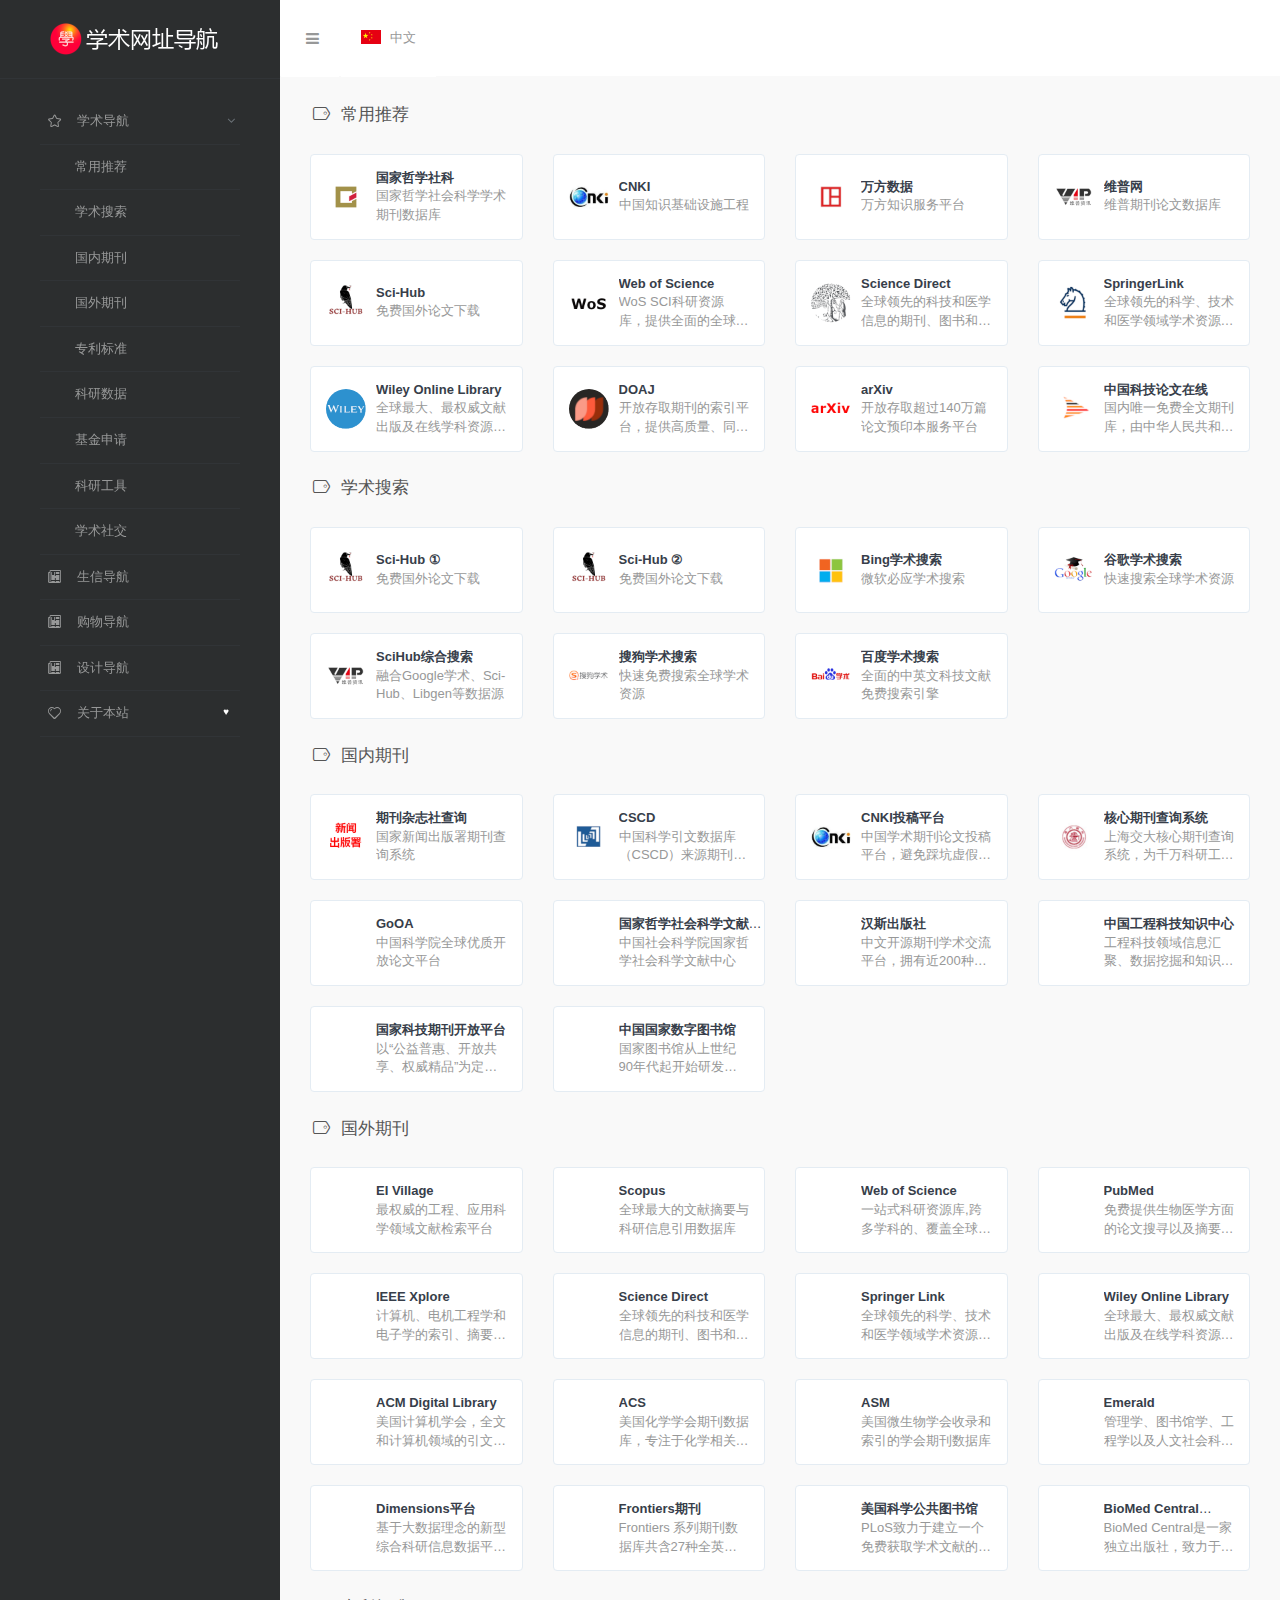
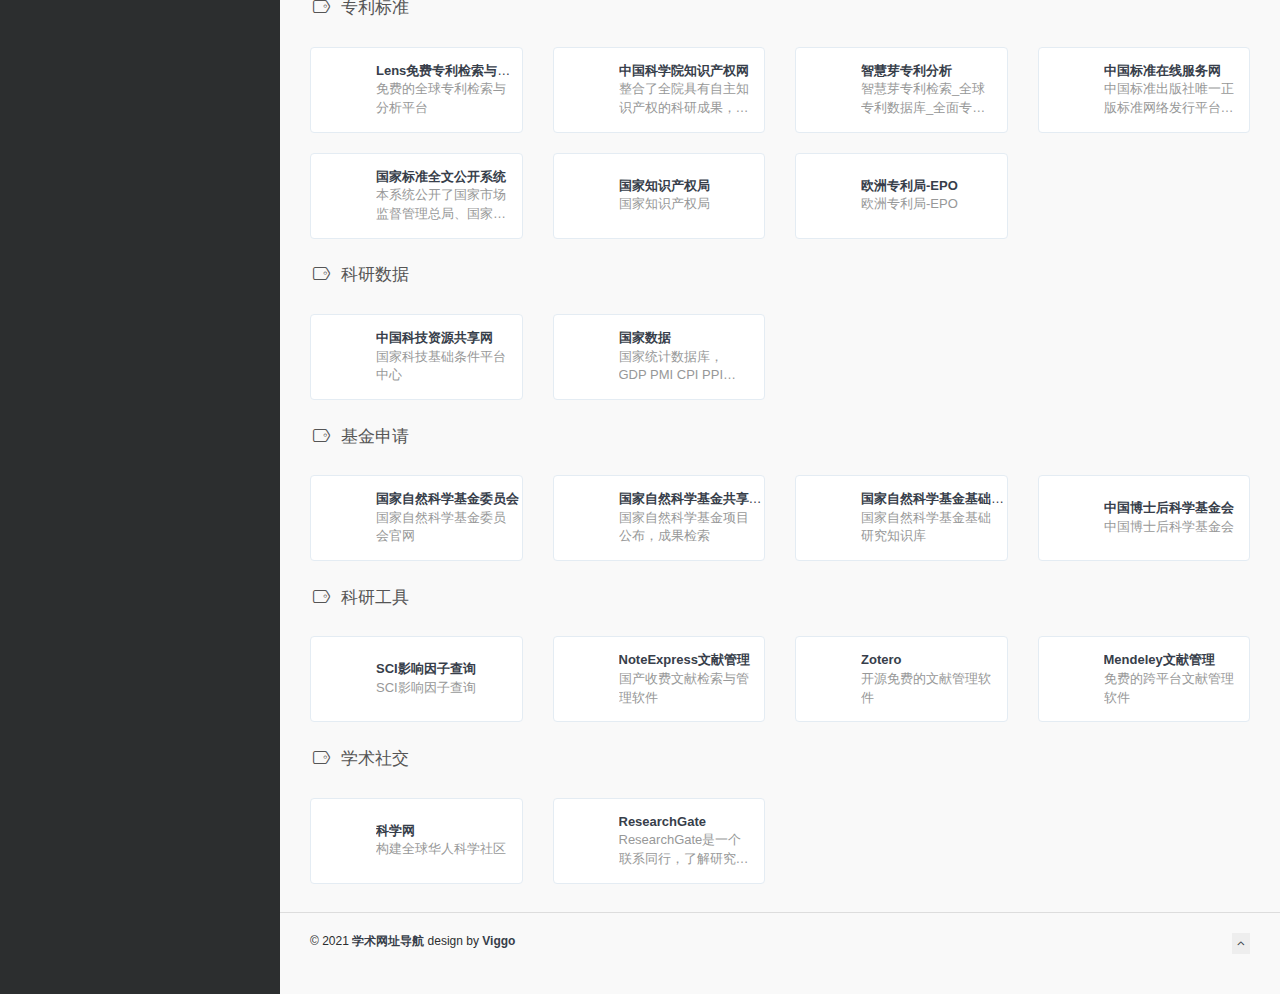
==== cn/index.html @ 553ded86 "增加新的sci-hub入口" ====
<!DOCTYPE html>
<html lang="zh">

<head>
    <script>
        var _hmt = _hmt || [];
        (function () {
            var hm = document.createElement("script");
            hm.src = "https://hm.baidu.com/hm.js?080a141f1aa9b37f6c376614f531f5ce";
            var s = document.getElementsByTagName("script")[0];
            s.parentNode.insertBefore(hm, s);
        })();
    </script>
    <meta charset="utf-8">
    <meta http-equiv="X-UA-Compatible" content="IE=edge">
    <meta name="viewport" content="width=device-width, initial-scale=1.0" />
    <meta name="author" content="viggo" />
    <title>学术网址导航</title>
    <meta name="keywords"
        content="科研学术导航,汇集文献检索、期刊发表、论文下载、专利检索，免费下载中外文文献、电子图书、专利等，为广大科研人员在学术道路上提供方便快捷的服务,start.jisuiketang.com">
    <meta name="description" content="收集国内外科研学术网站、期刊官网、数据库等。start.jisuiketang.com">
    <link rel="shortcut icon" href="../assets/images/favicon.png">
    <link rel="stylesheet" href="../assets/css/fonts/linecons/css/linecons.css">
    <link rel="stylesheet" href="../assets/css/fonts/fontawesome/css/font-awesome.min.css">
    <link rel="stylesheet" href="../assets/css/bootstrap.css">
    <link rel="stylesheet" href="../assets/css/xenon-core.css">
    <link rel="stylesheet" href="../assets/css/xenon-components.css">
    <link rel="stylesheet" href="../assets/css/xenon-skins.css">
    <link rel="stylesheet" href="../assets/css/nav.css">
    <script src="../assets/js/jquery-1.11.1.min.js"></script>
    <!-- HTML5 shim and Respond.js IE8 support of HTML5 elements and media queries -->
    <!--[if lt IE 9]>
        <script src="https://oss.maxcdn.com/html5shiv/3.7.2/html5shiv.min.js"></script>
        <script src="https://oss.maxcdn.com/respond/1.4.2/respond.min.js"></script>
    <![endif]-->
    <!-- / FB Open Graph -->
    <meta property="og:type" content="article">
    <meta property="og:url" content="http://start.jisuiketang.com/">
    <meta property="og:title" content="学术网站导航 - Best friend of Academic">
    <meta property="og:description"
        content="科研学术导航,汇集文献检索、期刊发表、论文下载、专利检索，免费下载中外文文献、电子图书、专利等，为广大科研人员在学术道路上提供方便快捷的服务,start.jisuiketang.com">
    <meta property="og:image" content="http://start.jisuiketang.com/assets/images/webstack_banner_cn.png">
    <meta property="og:site_name" content="学术网站导航 - Best friend of Academic">
    <!-- / Twitter Cards -->
    <meta name="twitter:card" content="summary_large_image">
    <meta name="twitter:title" content="学术网站导航 - Best friend of Academic">
    <meta name="twitter:description"
        content="科研学术导航,汇集文献检索、期刊发表、论文下载、专利检索，免费下载中外文文献、电子图书、专利等，为广大科研人员在学术道路上提供方便快捷的服务,start.jisuiketang.com">
    <meta name="twitter:image" content="http://start.jisuiketang.com/assets/images/webstack_banner_cn.png">
</head>

<body class="page-body">
    <!-- skin-white -->
    <div class="page-container">
        <div class="sidebar-menu toggle-others fixed">
            <div class="sidebar-menu-inner">
                <header class="logo-env">
                    <!-- logo -->
                    <div class="logo">
                        <a href="index.html" class="logo-expanded">
                            <img src="../assets/images/logo@2x.png" width="100%" alt="" />
                        </a>
                        <a href="index.html" class="logo-collapsed">
                            <img src="../assets/images/logo-collapsed@2x.png" width="40" alt="" />
                        </a>
                    </div>
                    <div class="mobile-menu-toggle visible-xs">
                        <a href="#" data-toggle="user-info-menu">
                            <i class="linecons-cog"></i>
                        </a>
                        <a href="#" data-toggle="mobile-menu">
                            <i class="fa-bars"></i>
                        </a>
                    </div>
                </header>
                <ul id="main-menu" class="main-menu">
                    <li class="has-sub expanded">
                        <a>
                            <i class="linecons-star"></i>
                            <span class="title">学术导航</span>
                        </a>
                        <ul style="display: block;">
                            <li>
                                <a href="#常用推荐" class="smooth">
                                    <span class="title">常用推荐</span>
                                </a>
                            </li>
                            <li>
                                <a href="#学术搜索" class="smooth">
                                    <span class="title">学术搜索</span>
                                </a>
                            </li>
                            <li>
                                <a href="#国内期刊" class="smooth">
                                    <span class="title">国内期刊</span>
                                </a>
                            </li>
                            <li>
                                <a href="#国外期刊" class="smooth">
                                    <span class="title">国外期刊</span>
                                </a>
                            </li>
                            <li>
                                <a href="#专利标准" class="smooth">
                                    <span class="title">专利标准</span>
                                </a>
                            </li>
                            <li>
                                <a href="#科研数据" class="smooth">
                                    <span class="title">科研数据</span>
                                </a>
                            </li>
                            <li>
                                <a href="#基金申请" class="smooth">
                                    <span class="title">基金申请</span>
                                </a>
                            </li>
                            <li>
                                <a href="#科研工具" class="smooth">
                                    <span class="title">科研工具</span>
                                </a>
                            </li>
                            <li>
                                <a href="#学术社交" class="smooth">
                                    <span class="title">学术社交</span>
                                </a>
                            </li>
                        </ul>
                    </li>
                    <li>
                        <a href="/cn/bioinfo.html">
                            <i class="linecons-doc"></i>
                            <span class="title">生信导航</span>
                        </a>
                    </li>
                    <li>
                        <a href="/cn/gouwu.html">
                            <i class="linecons-doc"></i>
                            <span class="title">购物导航</span>
                        </a>
                    </li>
                    <li>
                        <a href="/cn/design.html">
                            <i class="linecons-doc"></i>
                            <span class="title">设计导航</span>
                        </a>
                    </li>
                    <li>
                        <a href="about.html">
                            <i class="linecons-heart"></i>
                            <span class="tooltip-blue">关于本站</span>
                            <span class="label label-Primary pull-right hidden-collapsed">♥︎</span>
                        </a>
                    </li>
                    <!-- <div class="submit-tag">
                        <a href="about.html">
                            <i class="linecons-heart"></i>
                            <span class="tooltip-blue">关于本站</span>
                            <span class="label label-Primary pull-right hidden-collapsed">♥︎</span>
                        </a>
                    </div> -->
                </ul>
            </div>
        </div>
        <div class="main-content">
            <nav class="navbar user-info-navbar" role="navigation">
                <!-- User Info, Notifications and Menu Bar -->
                <!-- Left links for user info navbar -->
                <ul class="user-info-menu left-links list-inline list-unstyled">
                    <li class="hidden-sm hidden-xs">
                        <a href="#" data-toggle="sidebar">
                            <i class="fa-bars"></i>
                        </a>
                    </li>
                    <li class="dropdown hover-line language-switcher">
                        <a href="../cn/index.html" class="dropdown-toggle" data-toggle="dropdown">
                            <img src="../assets/images/flags/flag-cn.png" alt="flag-cn" /> 中文
                        </a>
                        <ul class="dropdown-menu languages">
                            <li>
                                <a href="../en/index.html">
                                    <img src="../assets/images/flags/flag-us.png" alt="flag-us" /> English
                                </a>
                            </li>
                            <li class="active">
                                <a href="../cn/index.html">
                                    <img src="../assets/images/flags/flag-cn.png" alt="flag-cn" /> 中文
                                </a>
                            </li>
                        </ul>
                    </li>
                </ul>

            </nav>
            <!-- 常用推荐 -->
            <h4 class="text-gray"><i class="linecons-tag" style="margin-right: 7px;" id="常用推荐"></i>常用推荐</h4>
            <div class="row">
                <div class="col-sm-3">
                    <div class="xe-widget xe-conversations box2 label-info"
                        onclick="window.open('http://www.nssd.cn/', '_blank')" data-toggle="tooltip"
                        data-placement="bottom" title="" data-original-title="http://www.nssd.cn/">
                        <div class="xe-comment-entry">
                            <a class="xe-user-img">
                                <img data-src="../assets/images/logos/nssd.png" class="lozad img-circle" width="40">
                            </a>
                            <div class="xe-comment">
                                <a href="#" class="xe-user-name overflowClip_1">
                                    <strong>国家哲学社科</strong>
                                </a>
                                <p class="overflowClip_2">国家哲学社会科学学术期刊数据库</p>
                            </div>
                        </div>
                    </div>
                </div>
                <div class="col-sm-3">
                    <div class="xe-widget xe-conversations box2 label-info"
                        onclick="window.open('https://www.cnki.net/', '_blank')" data-toggle="tooltip"
                        data-placement="bottom" title="" data-original-title="https://www.cnki.net/">
                        <div class="xe-comment-entry">
                            <a class="xe-user-img">
                                <img data-src="../assets/images/logos/cnki.png" class="lozad img-circle" width="40">
                            </a>
                            <div class="xe-comment">
                                <a href="#" class="xe-user-name overflowClip_1">
                                    <strong>CNKI</strong>
                                </a>
                                <p class="overflowClip_2">中国知识基础设施工程</p>
                            </div>
                        </div>
                    </div>
                </div>
                <div class="col-sm-3">
                    <div class="xe-widget xe-conversations box2 label-info"
                        onclick="window.open('https://www.wanfangdata.com.cn/', '_blank')" data-toggle="tooltip"
                        data-placement="bottom" title="" data-original-title="https://www.wanfangdata.com.cn/">
                        <div class="xe-comment-entry">
                            <a class="xe-user-img">
                                <img data-src="../assets/images/logos/wanfangdata.png" class="lozad img-circle"
                                    width="40">
                            </a>
                            <div class="xe-comment">
                                <a href="#" class="xe-user-name overflowClip_1">
                                    <strong>万方数据</strong>
                                </a>
                                <p class="overflowClip_2">万方知识服务平台</p>
                            </div>
                        </div>
                    </div>
                </div>
                <div class="col-sm-3">
                    <div class="xe-widget xe-conversations box2 label-info"
                        onclick="window.open('http://cqvip.com/', '_blank')" data-toggle="tooltip"
                        data-placement="bottom" title="" data-original-title="http://cqvip.com/">
                        <div class="xe-comment-entry">
                            <a class="xe-user-img">
                                <img data-src="../assets/images/logos/cqvip.png" class="lozad img-circle" width="40">
                            </a>
                            <div class="xe-comment">
                                <a href="#" class="xe-user-name overflowClip_1">
                                    <strong>维普网</strong>
                                </a>
                                <p class="overflowClip_2">维普期刊论文数据库</p>
                            </div>
                        </div>
                    </div>
                </div>
            </div>
            <div class="row">
                <div class="col-sm-3">
                    <div class="xe-widget xe-conversations box2 label-info"
                        onclick="window.open('https://sci-hub.wf/', '_blank')" data-toggle="tooltip"
                        data-placement="bottom" title="" data-original-title="https://sci-hub.se/">
                        <div class="xe-comment-entry">
                            <a class="xe-user-img">
                                <img data-src="../assets/images/logos/scihub.png" class="lozad img-circle" width="40">
                            </a>
                            <span class="label label-info" data-toggle="tooltip" data-placement="left" title=""
                                data-original-title="Sci-Hub"></span>
                            <div class="xe-comment">
                                <a href="#" class="xe-user-name overflowClip_1">
                                    <strong>Sci-Hub</strong>
                                </a>
                                <p class="overflowClip_2">免费国外论文下载</p>
                            </div>
                        </div>
                    </div>
                </div>
                <div class="col-sm-3">
                    <div class="xe-widget xe-conversations box2 label-info"
                        onclick="window.open('https://www.webofknowledge.com/', '_blank')" data-toggle="tooltip"
                        data-placement="bottom" title="" data-original-title="https://www.webofknowledge.com/">
                        <div class="xe-comment-entry">
                            <a class="xe-user-img">
                                <img data-src="../assets/images/logos/wos.png" class="lozad img-circle" width="40">
                            </a>
                            <span class="label label-info" data-toggle="tooltip" data-placement="left" title=""
                                data-original-title="Web of Science"></span>
                            <div class="xe-comment">
                                <a href="#" class="xe-user-name overflowClip_1">
                                    <strong>Web of Science</strong>
                                </a>
                                <p class="overflowClip_2">WoS SCI科研资源库，提供全面的全球论文期刊杂志引文检索</p>
                            </div>
                        </div>
                    </div>
                </div>
                <div class="col-sm-3">
                    <div class="xe-widget xe-conversations box2 label-info"
                        onclick="window.open('https://www.sciencedirect.com/', '_blank')" data-toggle="tooltip"
                        data-placement="bottom" title="" data-original-title="https://www.sciencedirect.com/">
                        <div class="xe-comment-entry">
                            <a class="xe-user-img">
                                <img data-src="../assets/images/logos/sciencedirect.png" class="lozad img-circle" width="40">
                            </a>
                            <span class="label label-info" data-toggle="tooltip" data-placement="left" title=""
                                data-original-title="Science Direct"></span>
                            <div class="xe-comment">
                                <a href="#" class="xe-user-name overflowClip_1">
                                    <strong>Science Direct</strong>
                                </a>
                                <p class="overflowClip_2">全球领先的科技和医学信息的期刊、图书和文献数据库</p>
                            </div>
                        </div>
                    </div>
                </div>
                <div class="col-sm-3">
                    <div class="xe-widget xe-conversations box2 label-info"
                        onclick="window.open('https://link.springer.com/', '_blank')" data-toggle="tooltip"
                        data-placement="bottom" title="" data-original-title="https://link.springer.com/">
                        <div class="xe-comment-entry">
                            <a class="xe-user-img">
                                <img data-src="../assets/images/logos/springerlink.png" class="lozad img-circle" width="40">
                            </a>
                            <span class="label label-info" data-toggle="tooltip" data-placement="left" title=""
                                data-original-title="Science Direct"></span>
                            <div class="xe-comment">
                                <a href="#" class="xe-user-name overflowClip_1">
                                    <strong>SpringerLink</strong>
                                </a>
                                <p class="overflowClip_2">全球领先的科学、技术和医学领域学术资源平台</p>
                            </div>
                        </div>
                    </div>
                </div>
            </div>
            <div class="row">
                <div class="col-sm-3">
                    <div class="xe-widget xe-conversations box2 label-info"
                        onclick="window.open('https://onlinelibrary.wiley.com/', '_blank')" data-toggle="tooltip"
                        data-placement="bottom" title="" data-original-title="https://onlinelibrary.wiley.com/">
                        <div class="xe-comment-entry">
                            <a class="xe-user-img">
                                <img data-src="../assets/images/logos/wileyonline.png" class="lozad img-circle" width="40">
                            </a>
                            <span class="label label-info" data-toggle="tooltip" data-placement="left" title=""
                                data-original-title="Wiley Online Library"></span>
                            <div class="xe-comment">
                                <a href="#" class="xe-user-name overflowClip_1">
                                    <strong>Wiley Online Library</strong>
                                </a>
                                <p class="overflowClip_2">全球最大、最权威文献出版及在线学科资源平台之一</p>
                            </div>
                        </div>
                    </div>
                </div>
                <div class="col-sm-3">
                    <div class="xe-widget xe-conversations box2 label-info"
                        onclick="window.open('https://doaj.org/', '_blank')" data-toggle="tooltip"
                        data-placement="bottom" title="" data-original-title="https://doaj.org/">
                        <div class="xe-comment-entry">
                            <a class="xe-user-img">
                                <img data-src="../assets/images/logos/doaj.png" class="lozad img-circle" width="40">
                            </a>
                            <span class="label label-info" data-toggle="tooltip" data-placement="left" title=""
                                data-original-title="DOAJ"></span>
                            <div class="xe-comment">
                                <a href="#" class="xe-user-name overflowClip_1">
                                    <strong>DOAJ</strong>
                                </a>
                                <p class="overflowClip_2">开放存取期刊的索引平台，提供高质量、同行评议期刊</p>
                            </div>
                        </div>
                    </div>
                </div>
                <div class="col-sm-3">
                    <div class="xe-widget xe-conversations box2 label-info"
                        onclick="window.open('https://arxiv.org/', '_blank')" data-toggle="tooltip"
                        data-placement="bottom" title="" data-original-title="https://arxiv.org/">
                        <div class="xe-comment-entry">
                            <a class="xe-user-img">
                                <img data-src="../assets/images/logos/arxiv.png" class="lozad img-circle" width="40">
                            </a>
                            <span class="label label-info" data-toggle="tooltip" data-placement="left" title=""
                                data-original-title="arXiv"></span>
                            <div class="xe-comment">
                                <a href="#" class="xe-user-name overflowClip_1">
                                    <strong>arXiv</strong>
                                </a>
                                <p class="overflowClip_2">开放存取超过140万篇论文预印本服务平台</p>
                            </div>
                        </div>
                    </div>
                </div>
                <div class="col-sm-3">
                    <div class="xe-widget xe-conversations box2 label-info"
                        onclick="window.open('http://www.paper.edu.cn/', '_blank')" data-toggle="tooltip"
                        data-placement="bottom" title="" data-original-title="http://www.paper.edu.cn/">
                        <div class="xe-comment-entry">
                            <a class="xe-user-img">
                                <img data-src="../assets/images/logos/sciencepaperonline.png" class="lozad img-circle" width="40">
                            </a>
                            <span class="label label-info" data-toggle="tooltip" data-placement="left" title=""
                                data-original-title="中国科技论文在线"></span>
                            <div class="xe-comment">
                                <a href="#" class="xe-user-name overflowClip_1">
                                    <strong>中国科技论文在线</strong>
                                </a>
                                <p class="overflowClip_2">国内唯一免费全文期刊库，由中华人民共和国教育部主管</p>
                            </div>
                        </div>
                    </div>
                </div>
            </div>
            <br />
            <!-- END 常用推荐 -->
            <!-- 学术搜索 -->
            <h4 class="text-gray"><i class="linecons-tag" style="margin-right: 7px;" id="学术搜索"></i>学术搜索</h4>
            <div class="row">
                <div class="col-sm-3">
                    <div class="xe-widget xe-conversations box2 label-info"
                        onclick="window.open('https://sci-hub.se/', '_blank')" data-toggle="tooltip"
                        data-placement="bottom" title="" data-original-title="https://sci-hub.se/">
                        <div class="xe-comment-entry">
                            <a class="xe-user-img">
                                <img data-src="../assets/images/logos/scihub.png" class="lozad img-circle" width="40">
                            </a>
                            <div class="xe-comment">
                                <a href="#" class="xe-user-name overflowClip_1">
                                    <strong>Sci-Hub ①</strong>
                                </a>
                                <p class="overflowClip_2">免费国外论文下载</p>
                            </div>
                        </div>
                    </div>
                </div>
                <div class="col-sm-3">
                    <div class="xe-widget xe-conversations box2 label-info"
                        onclick="window.open('https://sci-hub.shop/', '_blank')" data-toggle="tooltip"
                        data-placement="bottom" title="" data-original-title="https://sci-hub.shop/">
                        <div class="xe-comment-entry">
                            <a class="xe-user-img">
                                <img data-src="../assets/images/logos/scihub.png" class="lozad img-circle" width="40">
                            </a>
                            <div class="xe-comment">
                                <a href="#" class="xe-user-name overflowClip_1">
                                    <strong>Sci-Hub ②</strong>
                                </a>
                                <p class="overflowClip_2">免费国外论文下载</p>
                            </div>
                        </div>
                    </div>
                </div>
                <div class="col-sm-3">
                    <div class="xe-widget xe-conversations box2 label-info"
                        onclick="window.open('https://cn.bing.com/academic', '_blank')" data-toggle="tooltip"
                        data-placement="bottom" title="" data-original-title="https://cn.bing.com/academic">
                        <div class="xe-comment-entry">
                            <a class="xe-user-img">
                                <img data-src="../assets/images/logos/bingscholar.png" class="lozad img-circle" width="40">
                            </a>
                            <div class="xe-comment">
                                <a href="#" class="xe-user-name overflowClip_1">
                                    <strong>Bing学术搜索</strong>
                                </a>
                                <p class="overflowClip_2">微软必应学术搜索</p>
                            </div>
                        </div>
                    </div>
                </div>
                <div class="col-sm-3">
                    <div class="xe-widget xe-conversations box2 label-info"
                        onclick="window.open('https://xs2.dailyheadlines.cc/', '_blank')" data-toggle="tooltip"
                        data-placement="bottom" title="" data-original-title="https://xs2.dailyheadlines.cc/">
                        <div class="xe-comment-entry">
                            <a class="xe-user-img">
                                <img data-src="../assets/images/logos/googlescholar.png" class="lozad img-circle"
                                    width="40">
                            </a>
                            <div class="xe-comment">
                                <a href="#" class="xe-user-name overflowClip_1">
                                    <strong>谷歌学术搜索</strong>
                                </a>
                                <p class="overflowClip_2">快速搜索全球学术资源</p>
                            </div>
                        </div>
                    </div>
                </div>
            </div>
            <div class="row">
                <div class="col-sm-3">
                    <div class="xe-widget xe-conversations box2 label-info"
                        onclick="window.open('https://sci-hub.org.cn/', '_blank')" data-toggle="tooltip"
                        data-placement="bottom" title="" data-original-title="https://sci-hub.org.cn/">
                        <div class="xe-comment-entry">
                            <a class="xe-user-img">
                                <img data-src="../assets/images/logos/cqvip.png" class="lozad img-circle" width="40">
                            </a>
                            <div class="xe-comment">
                                <a href="#" class="xe-user-name overflowClip_1">
                                    <strong>SciHub综合搜索</strong>
                                </a>
                                <p class="overflowClip_2">融合Google学术、Sci-Hub、Libgen等数据源</p>
                            </div>
                        </div>
                    </div>
                </div>
                <div class="col-sm-3">
                    <div class="xe-widget xe-conversations box2 label-info"
                        onclick="window.open('https://scholar.sogou.com/', '_blank')" data-toggle="tooltip"
                        data-placement="bottom" title="" data-original-title="https://scholar.sogou.com/">
                        <div class="xe-comment-entry">
                            <a class="xe-user-img">
                                <img data-src="../assets/images/logos/sougouxueshu.png" class="lozad img-circle" width="40">
                            </a>
                            <span class="label label-info" data-toggle="tooltip" data-placement="left" title=""
                                data-original-title="Hello I am a Tooltip"></span>
                            <div class="xe-comment">
                                <a href="#" class="xe-user-name overflowClip_1">
                                    <strong>搜狗学术搜索</strong>
                                </a>
                                <p class="overflowClip_2">快速免费搜索全球学术资源</p>
                            </div>
                        </div>
                    </div>
                </div>
                <div class="col-sm-3">
                    <div class="xe-widget xe-conversations box2 label-info"
                        onclick="window.open('https://xueshu.baidu.com/', '_blank')" data-toggle="tooltip"
                        data-placement="bottom" title="" data-original-title="https://xueshu.baidu.com/">
                        <div class="xe-comment-entry">
                            <a class="xe-user-img">
                                <img data-src="../assets/images/logos/baiduxueshu.png" class="lozad img-circle" width="40">
                            </a>
                            <span class="label label-info" data-toggle="tooltip" data-placement="left" title=""
                                data-original-title="全面的中英文科技文献免费搜索引擎"></span>
                            <div class="xe-comment">
                                <a href="#" class="xe-user-name overflowClip_1">
                                    <strong>百度学术搜索</strong>
                                </a>
                                <p class="overflowClip_2">全面的中英文科技文献免费搜索引擎</p>
                            </div>
                        </div>
                    </div>
                </div>
            </div>
            <br />
            <!-- END 学术搜索 -->
            <!-- 国内期刊 -->
            <h4 class="text-gray"><i class="linecons-tag" style="margin-right: 7px;" id="国内期刊"></i>国内期刊</h4>
            <div class="row">
                <div class="col-sm-3">
                    <div class="xe-widget xe-conversations box2 label-info"
                        onclick="window.open('https://www.nppa.gov.cn/nppa/publishing/magazine.shtml', '_blank')" data-toggle="tooltip"
                        data-placement="bottom" title="" data-original-title="https://www.nppa.gov.cn/nppa/publishing/magazine.shtml">
                        <div class="xe-comment-entry">
                            <a class="xe-user-img">
                                <img data-src="../assets/images/logos/xinwenchuban.png" class="lozad img-circle" width="40">
                            </a>
                            <div class="xe-comment">
                                <a href="#" class="xe-user-name overflowClip_1">
                                    <strong>期刊杂志社查询</strong>
                                </a>
                                <p class="overflowClip_2">国家新闻出版署期刊查询系统</p>
                            </div>
                        </div>
                    </div>
                </div>
                <div class="col-sm-3">
                    <div class="xe-widget xe-conversations box2 label-info"
                        onclick="window.open('http://sciencechina.cn/cscd_source.jsp', '_blank')" data-toggle="tooltip"
                        data-placement="bottom" title="" data-original-title="http://sciencechina.cn/cscd_source.jsp">
                        <div class="xe-comment-entry">
                            <a class="xe-user-img">
                                <img data-src="../assets/images/logos/cscd.png" class="lozad img-circle" width="40">
                            </a>
                            <div class="xe-comment">
                                <a href="#" class="xe-user-name overflowClip_1">
                                    <strong>CSCD</strong>
                                </a>
                                <p class="overflowClip_2">中国科学引文数据库（CSCD）来源期刊遴选报告</p>
                            </div>
                        </div>
                    </div>
                </div>
                <div class="col-sm-3">
                    <div class="xe-widget xe-conversations box2 label-info"
                        onclick="window.open('https://www.cb.cnki.net/', '_blank')" data-toggle="tooltip"
                        data-placement="bottom" title="" data-original-title="https://www.cb.cnki.net/">
                        <div class="xe-comment-entry">
                            <a class="xe-user-img">
                                <img data-src="../assets/images/logos/cnki.png" class="lozad img-circle"
                                    width="40">
                            </a>
                            <div class="xe-comment">
                                <a href="#" class="xe-user-name overflowClip_1">
                                    <strong>CNKI投稿平台</strong>
                                </a>
                                <p class="overflowClip_2">中国学术期刊论文投稿平台，避免踩坑虚假期刊官网</p>
                            </div>
                        </div>
                    </div>
                </div>
                <div class="col-sm-3">
                    <div class="xe-widget xe-conversations box2 label-info"
                        onclick="window.open('http://corejournal.lib.sjtu.edu.cn/', '_blank')" data-toggle="tooltip"
                        data-placement="bottom" title="" data-original-title="http://corejournal.lib.sjtu.edu.cn/">
                        <div class="xe-comment-entry">
                            <a class="xe-user-img">
                                <img data-src="../assets/images/logos/sjtu.png" class="lozad img-circle" width="40">
                            </a>
                            <div class="xe-comment">
                                <a href="#" class="xe-user-name overflowClip_1">
                                    <strong>核心期刊查询系统</strong>
                                </a>
                                <p class="overflowClip_2">上海交大核心期刊查询系统，为千万科研工作者筛选真核心</p>
                            </div>
                        </div>
                    </div>
                </div>
            </div>
            <div class="row">
                <div class="col-sm-3">
                    <div class="xe-widget xe-conversations box2 label-info"
                        onclick="window.open('http://gooa.las.ac.cn/external/index.jsp', '_blank')" data-toggle="tooltip"
                        data-placement="bottom" title="" data-original-title="http://gooa.las.ac.cn/external/index.jsp">
                        <div class="xe-comment-entry">
                            <a class="xe-user-img">
                                <img data-src="../assets/images/logos/gooa.png" class="lozad img-circle" width="40">
                            </a>
                            <span class="label label-info" data-toggle="tooltip" data-placement="left" title=""
                                data-original-title="中国科学院全球优质开放论文平台"></span>
                            <div class="xe-comment">
                                <a href="#" class="xe-user-name overflowClip_1">
                                    <strong>GoOA</strong>
                                </a>
                                <p class="overflowClip_2">中国科学院全球优质开放论文平台</p>
                            </div>
                        </div>
                    </div>
                </div>
                <div class="col-sm-3">
                    <div class="xe-widget xe-conversations box2 label-info"
                        onclick="window.open('http://www.ncpssd.org/', '_blank')" data-toggle="tooltip"
                        data-placement="bottom" title="" data-original-title="http://www.ncpssd.org/">
                        <div class="xe-comment-entry">
                            <a class="xe-user-img">
                                <img data-src="../assets/images/logos/ncpssd.png" class="lozad img-circle" width="40">
                            </a>
                            <span class="label label-info" data-toggle="tooltip" data-placement="left" title=""
                                data-original-title="中国社会科学院国家哲学社会科学文献中心"></span>
                            <div class="xe-comment">
                                <a href="#" class="xe-user-name overflowClip_1">
                                    <strong>国家哲学社会科学文献中心</strong>
                                </a>
                                <p class="overflowClip_2">中国社会科学院国家哲学社会科学文献中心</p>
                            </div>
                        </div>
                    </div>
                </div>
                <div class="col-sm-3">
                    <div class="xe-widget xe-conversations box2 label-info"
                        onclick="window.open('https://www.hanspub.org/', '_blank')" data-toggle="tooltip"
                        data-placement="bottom" title="" data-original-title="https://www.hanspub.org/">
                        <div class="xe-comment-entry">
                            <a class="xe-user-img">
                                <img data-src="../assets/images/logos/hans.png" class="lozad img-circle" width="40">
                            </a>
                            <span class="label label-info" data-toggle="tooltip" data-placement="left" title=""
                                data-original-title="中文开源期刊学术交流平台，拥有近200种各类开放期刊"></span>
                            <div class="xe-comment">
                                <a href="#" class="xe-user-name overflowClip_1">
                                    <strong>汉斯出版社</strong>
                                </a>
                                <p class="overflowClip_2">中文开源期刊学术交流平台，拥有近200种各类开放期刊</p>
                            </div>
                        </div>
                    </div>
                </div>
                <div class="col-sm-3">
                    <div class="xe-widget xe-conversations box2 label-info"
                        onclick="window.open('http://www.ckcest.cn/home/', '_blank')" data-toggle="tooltip"
                        data-placement="bottom" title="" data-original-title="http://www.ckcest.cn/home/">
                        <div class="xe-comment-entry">
                            <a class="xe-user-img">
                                <img data-src="../assets/images/logos/cktest.png" class="lozad img-circle" width="40">
                            </a>
                            <span class="label label-info" data-toggle="tooltip" data-placement="left" title=""
                                data-original-title="中国工程科技知识中心"></span>
                            <div class="xe-comment">
                                <a href="#" class="xe-user-name overflowClip_1">
                                    <strong>中国工程科技知识中心</strong>
                                </a>
                                <p class="overflowClip_2">工程科技领域信息汇聚、数据挖掘和知识服务中心</p>
                            </div>
                        </div>
                    </div>
                </div>
            </div>
            <div class="row">
                <div class="col-sm-3">
                    <div class="xe-widget xe-conversations box2 label-info"
                        onclick="window.open('https://doaj.istic.ac.cn/', '_blank')" data-toggle="tooltip"
                        data-placement="bottom" title="" data-original-title="https://doaj.istic.ac.cn/">
                        <div class="xe-comment-entry">
                            <a class="xe-user-img">
                                <img data-src="../assets/images/logos/istic.png" class="lozad img-circle" width="40">
                            </a>
                            <div class="xe-comment">
                                <a href="#" class="xe-user-name overflowClip_1">
                                    <strong>国家科技期刊开放平台</strong>
                                </a>
                                <p class="overflowClip_2">以“公益普惠、开放共享、权威精品”为定位，以开放整合国内科技期刊为途径，汇聚国内千余学术期刊</p>
                            </div>
                        </div>
                    </div>
                </div>
                <div class="col-sm-3">
                    <div class="xe-widget xe-conversations box2 label-info"
                        onclick="window.open('http://www.nlc.cn/', '_blank')" data-toggle="tooltip"
                        data-placement="bottom" title="" data-original-title="http://www.nlc.cn/">
                        <div class="xe-comment-entry">
                            <a class="xe-user-img">
                                <img data-src="../assets/images/logos/gjtsg.png" class="lozad img-circle" width="40">
                            </a>
                            <div class="xe-comment">
                                <a href="#" class="xe-user-name overflowClip_1">
                                    <strong>中国国家数字图书馆</strong>
                                </a>
                                <p class="overflowClip_2">国家图书馆从上世纪90年代起开始研发数字图书馆，自建了一些特色数据库，并购买了部分中外文数字资源，为社会提供服务。</p>
                            </div>
                        </div>
                    </div>
                </div>
            </div>
            <br />
            <!-- END 国内期刊 -->
            <!-- 国外期刊 -->
            <h4 class="text-gray"><i class="linecons-tag" style="margin-right: 7px;" id="国外期刊"></i>国外期刊</h4>
            <div class="row">
                <div class="col-sm-3">
                    <div class="xe-widget xe-conversations box2 label-info"
                        onclick="window.open('https://www.engineeringvillage.com/home.url', '_blank')" data-toggle="tooltip"
                        data-placement="bottom" title="" data-original-title="https://www.engineeringvillage.com/home.url">
                        <div class="xe-comment-entry">
                            <a class="xe-user-img">
                                <img data-src="../assets/images/logos/sciencedirect.png" class="lozad img-circle" width="40">
                            </a>
                            <div class="xe-comment">
                                <a href="#" class="xe-user-name overflowClip_1">
                                    <strong>EI Village</strong>
                                </a>
                                <p class="overflowClip_2">最权威的工程、应用科学领域文献检索平台</p>
                            </div>
                        </div>
                    </div>
                </div>
                <div class="col-sm-3">
                    <div class="xe-widget xe-conversations box2 label-info"
                        onclick="window.open('https://www.scopus.com/', '_blank')" data-toggle="tooltip"
                        data-placement="bottom" title="" data-original-title="https://www.scopus.com/">
                        <div class="xe-comment-entry">
                            <a class="xe-user-img">
                                <img data-src="../assets/images/logos/sciencedirect.png" class="lozad img-circle" width="40">
                            </a>
                            <div class="xe-comment">
                                <a href="#" class="xe-user-name overflowClip_1">
                                    <strong>Scopus</strong>
                                </a>
                                <p class="overflowClip_2">全球最大的文献摘要与科研信息引用数据库</p>
                            </div>
                        </div>
                    </div>
                </div>
                <div class="col-sm-3">
                    <div class="xe-widget xe-conversations box2 label-info"
                        onclick="window.open('https://www.webofknowledge.com/', '_blank')" data-toggle="tooltip"
                        data-placement="bottom" title="" data-original-title="https://www.webofknowledge.com/">
                        <div class="xe-comment-entry">
                            <a class="xe-user-img">
                                <img data-src="../assets/images/logos/wos.png" class="lozad img-circle"
                                    width="40">
                            </a>
                            <div class="xe-comment">
                                <a href="#" class="xe-user-name overflowClip_1">
                                    <strong>Web of Science</strong>
                                </a>
                                <p class="overflowClip_2">一站式科研资源库,跨多学科的、覆盖全球的引文大全</p>
                            </div>
                        </div>
                    </div>
                </div>
                <div class="col-sm-3">
                    <div class="xe-widget xe-conversations box2 label-info"
                        onclick="window.open('https://pubmed.ncbi.nlm.nih.gov/', '_blank')" data-toggle="tooltip"
                        data-placement="bottom" title="" data-original-title="https://pubmed.ncbi.nlm.nih.gov/">
                        <div class="xe-comment-entry">
                            <a class="xe-user-img">
                                <img data-src="../assets/images/logos/pubmed.png" class="lozad img-circle" width="40">
                            </a>
                            <div class="xe-comment">
                                <a href="#" class="xe-user-name overflowClip_1">
                                    <strong>PubMed</strong>
                                </a>
                                <p class="overflowClip_2">免费提供生物医学方面的论文搜寻以及摘要的数据库</p>
                            </div>
                        </div>
                    </div>
                </div>
            </div>
            <div class="row">
                <div class="col-sm-3">
                    <div class="xe-widget xe-conversations box2 label-info"
                        onclick="window.open('https://ieeexplore.ieee.org/Xplore/home.jsp', '_blank')" data-toggle="tooltip"
                        data-placement="bottom" title="" data-original-title="https://ieeexplore.ieee.org/Xplore/home.jsp">
                        <div class="xe-comment-entry">
                            <a class="xe-user-img">
                                <img data-src="../assets/images/logos/ieee.png" class="lozad img-circle" width="40">
                            </a>
                            <span class="label label-info" data-toggle="tooltip" data-placement="left" title=""
                                data-original-title="IEEE Xplore"></span>
                            <div class="xe-comment">
                                <a href="#" class="xe-user-name overflowClip_1">
                                    <strong>IEEE Xplore</strong>
                                </a>
                                <p class="overflowClip_2">计算机、电机工程学和电子学的索引、摘要和全文</p>
                            </div>
                        </div>
                    </div>
                </div>
                <div class="col-sm-3">
                    <div class="xe-widget xe-conversations box2 label-info"
                        onclick="window.open('https://www.sciencedirect.com/', '_blank')" data-toggle="tooltip"
                        data-placement="bottom" title="" data-original-title="https://www.sciencedirect.com/">
                        <div class="xe-comment-entry">
                            <a class="xe-user-img">
                                <img data-src="../assets/images/logos/sciencedirect.png" class="lozad img-circle" width="40">
                            </a>
                            <span class="label label-info" data-toggle="tooltip" data-placement="left" title=""
                                data-original-title="Science Direct"></span>
                            <div class="xe-comment">
                                <a href="#" class="xe-user-name overflowClip_1">
                                    <strong>Science Direct</strong>
                                </a>
                                <p class="overflowClip_2">全球领先的科技和医学信息的期刊、图书和文献数据库</p>
                            </div>
                        </div>
                    </div>
                </div>
                <div class="col-sm-3">
                    <div class="xe-widget xe-conversations box2 label-info"
                        onclick="window.open('https://link.springer.com/', '_blank')" data-toggle="tooltip"
                        data-placement="bottom" title="" data-original-title="https://link.springer.com/">
                        <div class="xe-comment-entry">
                            <a class="xe-user-img">
                                <img data-src="../assets/images/logos/springerlink.png" class="lozad img-circle" width="40">
                            </a>
                            <span class="label label-info" data-toggle="tooltip" data-placement="left" title=""
                                data-original-title="Springer Link"></span>
                            <div class="xe-comment">
                                <a href="#" class="xe-user-name overflowClip_1">
                                    <strong>Springer Link</strong>
                                </a>
                                <p class="overflowClip_2">全球领先的科学、技术和医学领域学术资源平台</p>
                            </div>
                        </div>
                    </div>
                </div>
                <div class="col-sm-3">
                    <div class="xe-widget xe-conversations box2 label-info"
                        onclick="window.open('https://onlinelibrary.wiley.com/', '_blank')" data-toggle="tooltip"
                        data-placement="bottom" title="" data-original-title="https://onlinelibrary.wiley.com/">
                        <div class="xe-comment-entry">
                            <a class="xe-user-img">
                                <img data-src="../assets/images/logos/wileyonline.png" class="lozad img-circle" width="40">
                            </a>
                            <span class="label label-info" data-toggle="tooltip" data-placement="left" title=""
                                data-original-title="Wiley Online Library"></span>
                            <div class="xe-comment">
                                <a href="#" class="xe-user-name overflowClip_1">
                                    <strong>Wiley Online Library</strong>
                                </a>
                                <p class="overflowClip_2">全球最大、最权威文献出版及在线学科资源平台之一</p>
                            </div>
                        </div>
                    </div>
                </div>
            </div>
            <div class="row">
                <div class="col-sm-3">
                    <div class="xe-widget xe-conversations box2 label-info"
                        onclick="window.open('https://dl.acm.org/', '_blank')" data-toggle="tooltip"
                        data-placement="bottom" title="" data-original-title="https://dl.acm.org/">
                        <div class="xe-comment-entry">
                            <a class="xe-user-img">
                                <img data-src="../assets/images/logos/acm.png" class="lozad img-circle" width="40">
                            </a>
                            <span class="label label-info" data-toggle="tooltip" data-placement="left" title=""
                                data-original-title="ACM Digital Library"></span>
                            <div class="xe-comment">
                                <a href="#" class="xe-user-name overflowClip_1">
                                    <strong>ACM Digital Library</strong>
                                </a>
                                <p class="overflowClip_2">美国计算机学会，全文和计算机领域的引文和摘要</p>
                            </div>
                        </div>
                    </div>
                </div>
                <div class="col-sm-3">
                    <div class="xe-widget xe-conversations box2 label-info"
                        onclick="window.open('https://pubs.acs.org/', '_blank')" data-toggle="tooltip"
                        data-placement="bottom" title="" data-original-title="https://pubs.acs.org/">
                        <div class="xe-comment-entry">
                            <a class="xe-user-img">
                                <img data-src="../assets/images/logos/acs.png" class="lozad img-circle" width="40">
                            </a>
                            <span class="label label-info" data-toggle="tooltip" data-placement="left" title=""
                                data-original-title="ACS"></span>
                            <div class="xe-comment">
                                <a href="#" class="xe-user-name overflowClip_1">
                                    <strong>ACS</strong>
                                </a>
                                <p class="overflowClip_2">美国化学学会期刊数据库，专注于化学相关领域</p>
                            </div>
                        </div>
                    </div>
                </div>
                <div class="col-sm-3">
                    <div class="xe-widget xe-conversations box2 label-info"
                        onclick="window.open('https://journals.asm.org/', '_blank')" data-toggle="tooltip"
                        data-placement="bottom" title="" data-original-title="https://journals.asm.org/">
                        <div class="xe-comment-entry">
                            <a class="xe-user-img">
                                <img data-src="../assets/images/logos/asmjournal.png" class="lozad img-circle" width="40">
                            </a>
                            <span class="label label-info" data-toggle="tooltip" data-placement="left" title=""
                                data-original-title="ASM"></span>
                            <div class="xe-comment">
                                <a href="#" class="xe-user-name overflowClip_1">
                                    <strong>ASM</strong>
                                </a>
                                <p class="overflowClip_2">美国微生物学会收录和索引的学会期刊数据库</p>
                            </div>
                        </div>
                    </div>
                </div>
                <div class="col-sm-3">
                    <div class="xe-widget xe-conversations box2 label-info"
                        onclick="window.open('https://www.emerald.com/insight/', '_blank')" data-toggle="tooltip"
                        data-placement="bottom" title="" data-original-title="https://www.emerald.com/insight/">
                        <div class="xe-comment-entry">
                            <a class="xe-user-img">
                                <img data-src="../assets/images/logos/emerald.png" class="lozad img-circle" width="40">
                            </a>
                            <span class="label label-info" data-toggle="tooltip" data-placement="left" title=""
                                data-original-title="Emerald"></span>
                            <div class="xe-comment">
                                <a href="#" class="xe-user-name overflowClip_1">
                                    <strong>Emerald</strong>
                                </a>
                                <p class="overflowClip_2">管理学、图书馆学、工程学以及人文社会科学数据库</p>
                            </div>
                        </div>
                    </div>
                </div>
            </div>
            <div class="row">
                <div class="col-sm-3">
                    <div class="xe-widget xe-conversations box2 label-info"
                        onclick="window.open('https://app.dimensions.ai/', '_blank')" data-toggle="tooltip"
                        data-placement="bottom" title="" data-original-title="https://app.dimensions.ai/">
                        <div class="xe-comment-entry">
                            <a class="xe-user-img">
                                <img data-src="../assets/images/logos/dimensions.png" class="lozad img-circle" width="40">
                            </a>
                            <span class="label label-info" data-toggle="tooltip" data-placement="left" title=""
                                data-original-title="Dimensions平台"></span>
                            <div class="xe-comment">
                                <a href="#" class="xe-user-name overflowClip_1">
                                    <strong>Dimensions平台</strong>
                                </a>
                                <p class="overflowClip_2">基于大数据理念的新型综合科研信息数据平台，汇聚多种类型的海量科研信息资源</p>
                            </div>
                        </div>
                    </div>
                </div>
                <div class="col-sm-3">
                    <div class="xe-widget xe-conversations box2 label-info"
                        onclick="window.open('http://journal.hep.com.cn', '_blank')" data-toggle="tooltip"
                        data-placement="bottom" title="" data-original-title="http://journal.hep.com.cn">
                        <div class="xe-comment-entry">
                            <a class="xe-user-img">
                                <img data-src="../assets/images/logos/frontiers.png" class="lozad img-circle" width="40">
                            </a>
                            <span class="label label-info" data-toggle="tooltip" data-placement="left" title=""
                                data-original-title="Frontiers期刊"></span>
                            <div class="xe-comment">
                                <a href="#" class="xe-user-name overflowClip_1">
                                    <strong>Frontiers期刊</strong>
                                </a>
                                <p class="overflowClip_2"> Frontiers 系列期刊数据库共含27种全英文学术期刊。刊物的学术质量在国际上得到较高认可。</p>
                            </div>
                        </div>
                    </div>
                </div>
                <div class="col-sm-3">
                    <div class="xe-widget xe-conversations box2 label-info"
                        onclick="window.open('https://plos.org/', '_blank')" data-toggle="tooltip"
                        data-placement="bottom" title="" data-original-title="https://plos.org/">
                        <div class="xe-comment-entry">
                            <a class="xe-user-img">
                                <img data-src="../assets/images/logos/plos.svg" class="lozad img-circle" width="40">
                            </a>
                            <span class="label label-info" data-toggle="tooltip" data-placement="left" title=""
                                data-original-title="美国科学公共图书馆"></span>
                            <div class="xe-comment">
                                <a href="#" class="xe-user-name overflowClip_1">
                                    <strong>美国科学公共图书馆</strong>
                                </a>
                                <p class="overflowClip_2">PLoS致力于建立一个免费获取学术文献的期刊</p>
                            </div>
                        </div>
                    </div>
                </div>
                <div class="col-sm-3">
                    <div class="xe-widget xe-conversations box2 label-info"
                        onclick="window.open('https://www.biomedcentral.com/', '_blank')" data-toggle="tooltip"
                        data-placement="bottom" title="" data-original-title="https://www.biomedcentral.com/">
                        <div class="xe-comment-entry">
                            <a class="xe-user-img">
                                <img data-src="../assets/images/logos/bmc.svg" class="lozad img-circle" width="40">
                            </a>
                            <span class="label label-info" data-toggle="tooltip" data-placement="left" title=""
                                data-original-title="BioMed Central（BMC）"></span>
                            <div class="xe-comment">
                                <a href="#" class="xe-user-name overflowClip_1">
                                    <strong>BioMed Central（BMC）</strong>
                                </a>
                                <p class="overflowClip_2">BioMed Central是一家独立出版社，致力于提供经过同行评审的生化研究的公开取阅途径。</p>
                            </div>
                        </div>
                    </div>
                </div>
            </div>
            <br />
            <!-- END 国外期刊 -->
            <!-- 专利标准 -->
            <h4 class="text-gray"><i class="linecons-tag" style="margin-right: 7px;" id="专利标准"></i>专利标准</h4>
            <div class="row">
                <div class="col-sm-3">
                    <div class="xe-widget xe-conversations box2 label-info"
                        onclick="window.open('https://www.lens.org/', '_blank')" data-toggle="tooltip"
                        data-placement="bottom" title="" data-original-title="https://www.lens.org/">
                        <div class="xe-comment-entry">
                            <a class="xe-user-img">
                                <img data-src="../assets/images/logos/lens.png" class="lozad img-circle" width="40">
                            </a>
                            <div class="xe-comment">
                                <a href="#" class="xe-user-name overflowClip_1">
                                    <strong>Lens免费专利检索与分析平台</strong>
                                </a>
                                <p class="overflowClip_2">免费的全球专利检索与分析平台</p>
                            </div>
                        </div>
                    </div>
                </div>
                <div class="col-sm-3">
                    <div class="xe-widget xe-conversations box2 label-info"
                        onclick="window.open('http://www.casip.ac.cn/', '_blank')" data-toggle="tooltip"
                        data-placement="bottom" title="" data-original-title="http://www.casip.ac.cn/">
                        <div class="xe-comment-entry">
                            <a class="xe-user-img">
                                <img data-src="../assets/images/logos/casip.png" class="lozad img-circle" width="40">
                            </a>
                            <div class="xe-comment">
                                <a href="#" class="xe-user-name overflowClip_1">
                                    <strong>中国科学院知识产权网</strong>
                                </a>
                                <p class="overflowClip_2">整合了全院具有自主知识产权的科研成果，并及时对外发布</p>
                            </div>
                        </div>
                    </div>
                </div>
                <div class="col-sm-3">
                    <div class="xe-widget xe-conversations box2 label-info"
                        onclick="window.open('https://www.zhihuiya.com/', '_blank')" data-toggle="tooltip"
                        data-placement="bottom" title="" data-original-title="https://www.zhihuiya.com/">
                        <div class="xe-comment-entry">
                            <a class="xe-user-img">
                                <img data-src="../assets/images/logos/patsnap.png" class="lozad img-circle"
                                    width="40">
                            </a>
                            <div class="xe-comment">
                                <a href="#" class="xe-user-name overflowClip_1">
                                    <strong>智慧芽专利分析</strong>
                                </a>
                                <p class="overflowClip_2">智慧芽专利检索_全球专利数据库_全面专利检索平台</p>
                            </div>
                        </div>
                    </div>
                </div>
                <div class="col-sm-3">
                    <div class="xe-widget xe-conversations box2 label-info"
                        onclick="window.open('https://www.spc.org.cn/', '_blank')" data-toggle="tooltip"
                        data-placement="bottom" title="" data-original-title="https://www.spc.org.cn/">
                        <div class="xe-comment-entry">
                            <a class="xe-user-img">
                                <img data-src="../assets/images/logos/spccn.png" class="lozad img-circle"
                                    width="40">
                            </a>
                            <div class="xe-comment">
                                <a href="#" class="xe-user-name overflowClip_1">
                                    <strong>中国标准在线服务网</strong>
                                </a>
                                <p class="overflowClip_2">中国标准出版社唯一正版标准网络发行平台，为用户及时、准确、权威提供国内外标准</p>
                            </div>
                        </div>
                    </div>
                </div>
            </div>
            <div class="row">
                <div class="col-sm-3">
                    <div class="xe-widget xe-conversations box2 label-info"
                        onclick="window.open('http://openstd.samr.gov.cn/bzgk/gb/', '_blank')" data-toggle="tooltip"
                        data-placement="bottom" title="" data-original-title="http://openstd.samr.gov.cn/bzgk/gb/">
                        <div class="xe-comment-entry">
                            <a class="xe-user-img">
                                <img data-src="../assets/images/logos/guojiabiaozhun.png" class="lozad img-circle" width="40">
                            </a>
                            <div class="xe-comment">
                                <a href="#" class="xe-user-name overflowClip_1">
                                    <strong>国家标准全文公开系统</strong>
                                </a>
                                <p class="overflowClip_2">本系统公开了国家市场监督管理总局、国家标准委2017年1月1日前已批准发布的所有强制性国家标准、推荐性国家标准</p>
                            </div>
                        </div>
                    </div>
                </div>
                <div class="col-sm-3">
                    <div class="xe-widget xe-conversations box2 label-info"
                        onclick="window.open('https://www.cnipa.gov.cn/', '_blank')" data-toggle="tooltip"
                        data-placement="bottom" title="" data-original-title="https://www.cnipa.gov.cn/">
                        <div class="xe-comment-entry">
                            <a class="xe-user-img">
                                <img data-src="../assets/images/logos/cnipa.png" class="lozad img-circle" width="40">
                            </a>
                            <div class="xe-comment">
                                <a href="#" class="xe-user-name overflowClip_1">
                                    <strong>国家知识产权局</strong>
                                </a>
                                <p class="overflowClip_2">国家知识产权局</p>
                            </div>
                        </div>
                    </div>
                </div>
                <div class="col-sm-3">
                    <div class="xe-widget xe-conversations box2 label-info"
                        onclick="window.open('https://www.epo.org/index.html', '_blank')" data-toggle="tooltip"
                        data-placement="bottom" title="" data-original-title="https://www.epo.org/index.html">
                        <div class="xe-comment-entry">
                            <a class="xe-user-img">
                                <img data-src="../assets/images/logos/epo.png" class="lozad img-circle"
                                    width="40">
                            </a>
                            <div class="xe-comment">
                                <a href="#" class="xe-user-name overflowClip_1">
                                    <strong>欧洲专利局-EPO</strong>
                                </a>
                                <p class="overflowClip_2">欧洲专利局-EPO</p>
                            </div>
                        </div>
                    </div>
                </div>
            </div>
            <br />
            <!-- END 专利标准 -->
            <!-- 科研数据 -->
            <h4 class="text-gray"><i class="linecons-tag" style="margin-right: 7px;" id="科研数据"></i>科研数据</h4>
            <div class="row">
                <div class="col-sm-3">
                    <div class="xe-widget xe-conversations box2 label-info"
                        onclick="window.open('https://escience.org.cn/', '_blank')" data-toggle="tooltip"
                        data-placement="bottom" title="" data-original-title="https://escience.org.cn/">
                        <div class="xe-comment-entry">
                            <a class="xe-user-img">
                                <img data-src="../assets/images/logos/nssd.png" class="lozad img-circle" width="40">
                            </a>
                            <div class="xe-comment">
                                <a href="#" class="xe-user-name overflowClip_1">
                                    <strong>中国科技资源共享网</strong>
                                </a>
                                <p class="overflowClip_2">国家科技基础条件平台中心</p>
                            </div>
                        </div>
                    </div>
                </div>
                <div class="col-sm-3">
                    <div class="xe-widget xe-conversations box2 label-info"
                        onclick="window.open('https://data.stats.gov.cn/', '_blank')" data-toggle="tooltip"
                        data-placement="bottom" title="" data-original-title="https://data.stats.gov.cn/">
                        <div class="xe-comment-entry">
                            <a class="xe-user-img">
                                <img data-src="../assets/images/logos/guojiashuju.png" class="lozad img-circle" width="40">
                            </a>
                            <div class="xe-comment">
                                <a href="#" class="xe-user-name overflowClip_1">
                                    <strong>国家数据</strong>
                                </a>
                                <p class="overflowClip_2">国家统计数据库，GDP PMI CPI PPI，大中城市房价</p>
                            </div>
                        </div>
                    </div>
                </div>
            </div>
            <br />
            <!-- END 科研数据 -->
            <!-- 基金申请 -->
            <h4 class="text-gray"><i class="linecons-tag" style="margin-right: 7px;" id="基金申请"></i>基金申请</h4>
            <div class="row">
                <div class="col-sm-3">
                    <div class="xe-widget xe-conversations box2 label-info"
                        onclick="window.open('https://www.nsfc.gov.cn/', '_blank')" data-toggle="tooltip"
                        data-placement="bottom" title="" data-original-title="https://www.nsfc.gov.cn/">
                        <div class="xe-comment-entry">
                            <a class="xe-user-img">
                                <img data-src="../assets/images/logos/nsfc.png" class="lozad img-circle" width="40">
                            </a>
                            <div class="xe-comment">
                                <a href="#" class="xe-user-name overflowClip_1">
                                    <strong>国家自然科学基金委员会</strong>
                                </a>
                                <p class="overflowClip_2">国家自然科学基金委员会官网</p>
                            </div>
                        </div>
                    </div>
                </div>
                <div class="col-sm-3">
                    <div class="xe-widget xe-conversations box2 label-info"
                        onclick="window.open('https://output.nsfc.gov.cn/', '_blank')" data-toggle="tooltip"
                        data-placement="bottom" title="" data-original-title="https://output.nsfc.gov.cn/">
                        <div class="xe-comment-entry">
                            <a class="xe-user-img">
                                <img data-src="../assets/images/logos/nsfc.png" class="lozad img-circle" width="40">
                            </a>
                            <div class="xe-comment">
                                <a href="#" class="xe-user-name overflowClip_1">
                                    <strong>国家自然科学基金共享服务网</strong>
                                </a>
                                <p class="overflowClip_2">国家自然科学基金项目公布，成果检索</p>
                            </div>
                        </div>
                    </div>
                </div>
                <div class="col-sm-3">
                    <div class="xe-widget xe-conversations box2 label-info"
                        onclick="window.open('https://ir.nsfc.gov.cn/', '_blank')" data-toggle="tooltip"
                        data-placement="bottom" title="" data-original-title="https://ir.nsfc.gov.cn/">
                        <div class="xe-comment-entry">
                            <a class="xe-user-img">
                                <img data-src="../assets/images/logos/nsfc.png" class="lozad img-circle"
                                    width="40">
                            </a>
                            <div class="xe-comment">
                                <a href="#" class="xe-user-name overflowClip_1">
                                    <strong>国家自然科学基金基础研究知识库</strong>
                                </a>
                                <p class="overflowClip_2">国家自然科学基金基础研究知识库</p>
                            </div>
                        </div>
                    </div>
                </div>
                <div class="col-sm-3">
                    <div class="xe-widget xe-conversations box2 label-info"
                        onclick="window.open('http://jj.chinapostdoctor.org.cn/website/index.html', '_blank')" data-toggle="tooltip"
                        data-placement="bottom" title="" data-original-title="http://jj.chinapostdoctor.org.cn/website/index.html">
                        <div class="xe-comment-entry">
                            <a class="xe-user-img">
                                <img data-src="../assets/images/logos/chinapostdoctor.png" class="lozad img-circle"
                                    width="40">
                            </a>
                            <div class="xe-comment">
                                <a href="#" class="xe-user-name overflowClip_1">
                                    <strong>中国博士后科学基金会</strong>
                                </a>
                                <p class="overflowClip_2">中国博士后科学基金会</p>
                            </div>
                        </div>
                    </div>
                </div>
            </div>
            <br />
            <!-- END 基金申请 -->
            <!-- 科研工具 -->
            <h4 class="text-gray"><i class="linecons-tag" style="margin-right: 7px;" id="科研工具"></i>科研工具</h4>
            <div class="row">
                <div class="col-sm-3">
                    <div class="xe-widget xe-conversations box2 label-info"
                        onclick="window.open('http://www.letpub.com.cn/index.php?page=journalapp', '_blank')" data-toggle="tooltip"
                        data-placement="bottom" title="" data-original-title="http://www.letpub.com.cn/index.php?page=journalapp">
                        <div class="xe-comment-entry">
                            <a class="xe-user-img">
                                <img data-src="../assets/images/logos/letpub.png" class="lozad img-circle" width="40">
                            </a>
                            <div class="xe-comment">
                                <a href="#" class="xe-user-name overflowClip_1">
                                    <strong>SCI影响因子查询</strong>
                                </a>
                                <p class="overflowClip_2">SCI影响因子查询</p>
                            </div>
                        </div>
                    </div>
                </div>
                <div class="col-sm-3">
                    <div class="xe-widget xe-conversations box2 label-info"
                        onclick="window.open('http://www.inoteexpress.com/', '_blank')" data-toggle="tooltip"
                        data-placement="bottom" title="" data-original-title="http://www.inoteexpress.com/">
                        <div class="xe-comment-entry">
                            <a class="xe-user-img">
                                <img data-src="../assets/images/logos/noteexpress.png" class="lozad img-circle" width="40">
                            </a>
                            <div class="xe-comment">
                                <a href="#" class="xe-user-name overflowClip_1">
                                    <strong>NoteExpress文献管理</strong>
                                </a>
                                <p class="overflowClip_2">国产收费文献检索与管理软件</p>
                            </div>
                        </div>
                    </div>
                </div>
                <div class="col-sm-3">
                    <div class="xe-widget xe-conversations box2 label-info"
                        onclick="window.open('https://www.zotero.org/', '_blank')" data-toggle="tooltip"
                        data-placement="bottom" title="" data-original-title="https://www.zotero.org/">
                        <div class="xe-comment-entry">
                            <a class="xe-user-img">
                                <img data-src="../assets/images/logos/zotero.png" class="lozad img-circle"
                                    width="40">
                            </a>
                            <div class="xe-comment">
                                <a href="#" class="xe-user-name overflowClip_1">
                                    <strong>Zotero</strong>
                                </a>
                                <p class="overflowClip_2">开源免费的文献管理软件</p>
                            </div>
                        </div>
                    </div>
                </div>
                <div class="col-sm-3">
                    <div class="xe-widget xe-conversations box2 label-info"
                        onclick="window.open('https://www.mendeley.com/', '_blank')" data-toggle="tooltip"
                        data-placement="bottom" title="" data-original-title="https://www.mendeley.com/">
                        <div class="xe-comment-entry">
                            <a class="xe-user-img">
                                <img data-src="../assets/images/logos/mendeley.png" class="lozad img-circle"
                                    width="40">
                            </a>
                            <div class="xe-comment">
                                <a href="#" class="xe-user-name overflowClip_1">
                                    <strong>Mendeley文献管理</strong>
                                </a>
                                <p class="overflowClip_2">免费的跨平台文献管理软件</p>
                            </div>
                        </div>
                    </div>
                </div>
            </div>
            <br />
            <!-- END 科研工具 -->
            <!-- 学术社交 -->
            <h4 class="text-gray"><i class="linecons-tag" style="margin-right: 7px;" id="学术社交"></i>学术社交</h4>
            <div class="row">
                <div class="col-sm-3">
                    <div class="xe-widget xe-conversations box2 label-info"
                        onclick="window.open('https://www.sciencenet.cn/', '_blank')" data-toggle="tooltip"
                        data-placement="bottom" title="" data-original-title="https://www.sciencenet.cn/">
                        <div class="xe-comment-entry">
                            <a class="xe-user-img">
                                <img data-src="../assets/images/logos/kexuewang.png" class="lozad img-circle" width="40">
                            </a>
                            <div class="xe-comment">
                                <a href="#" class="xe-user-name overflowClip_1">
                                    <strong>科学网</strong>
                                </a>
                                <p class="overflowClip_2">构建全球华人科学社区</p>
                            </div>
                        </div>
                    </div>
                </div>
                <div class="col-sm-3">
                    <div class="xe-widget xe-conversations box2 label-info"
                        onclick="window.open('https://www.researchgate.net/', '_blank')" data-toggle="tooltip"
                        data-placement="bottom" title="" data-original-title="https://www.researchgate.net/">
                        <div class="xe-comment-entry">
                            <a class="xe-user-img">
                                <img data-src="../assets/images/logos/researchgate.png" class="lozad img-circle" width="40">
                            </a>
                            <div class="xe-comment">
                                <a href="#" class="xe-user-name overflowClip_1">
                                    <strong>ResearchGate</strong>
                                </a>
                                <p class="overflowClip_2">ResearchGate是一个联系同行，了解研究动态，分享科研方法以及交流想法的科研社交网络服务网站。</p>
                            </div>
                        </div>
                    </div>
                </div>
            </div>
            <br />
            <!-- END 学术社交 -->
            <!-- Main Footer -->
            <!-- Choose between footer styles: "footer-type-1" or "footer-type-2" -->
            <!-- Add class "sticky" to  always stick the footer to the end of page (if page contents is small) -->
            <!-- Or class "fixed" to  always fix the footer to the end of page -->
            <footer class="main-footer sticky footer-type-1">
                <div class="footer-inner">
                    <!-- Add your copyright text here -->
                    <div class="footer-text">
                        &copy; 2021
                        <a href="../cn/about.html"><strong>学术网址导航</strong></a> design by <a href="http://viggoz.com"
                            target="_blank"><strong>Viggo</strong></a>
                        <!--  - Purchase for only <strong>23$</strong> -->
                    </div>
                    <!-- Go to Top Link, just add rel="go-top" to any link to add this functionality -->
                    <div class="go-up">
                        <a href="#" rel="go-top">
                            <i class="fa-angle-up"></i>
                        </a>
                    </div>
                </div>
            </footer>
        </div>
    </div>
    <!-- 锚点平滑移动 -->
    <script type="text/javascript">
        $(document).ready(function () {
            //img lazy loaded
            const observer = lozad();
            observer.observe();

            $(document).on('click', '.has-sub', function () {
                var _this = $(this)
                if (!$(this).hasClass('expanded')) {
                    setTimeout(function () {
                        _this.find('ul').attr("style", "")
                    }, 300);

                } else {
                    $('.has-sub ul').each(function (id, ele) {
                        var _that = $(this)
                        if (_this.find('ul')[0] != ele) {
                            setTimeout(function () {
                                _that.attr("style", "")
                            }, 300);
                        }
                    })
                }
            })
            $('.user-info-menu .hidden-sm').click(function () {
                if ($('.sidebar-menu').hasClass('collapsed')) {
                    $('.has-sub.expanded > ul').attr("style", "")
                } else {
                    $('.has-sub.expanded > ul').show()
                }
            })
            $("#main-menu li ul li").click(function () {
                $(this).siblings('li').removeClass('active'); // 删除其他兄弟元素的样式
                $(this).addClass('active'); // 添加当前元素的样式
            });
            $("a.smooth").click(function (ev) {
                ev.preventDefault();

                public_vars.$mainMenu.add(public_vars.$sidebarProfile).toggleClass('mobile-is-visible');
                ps_destroy();
                $("html, body").animate({
                    scrollTop: $($(this).attr("href")).offset().top - 30
                }, {
                    duration: 500,
                    easing: "swing"
                });
            });
            return false;
        });

        var href = "";
        var pos = 0;
        $("a.smooth").click(function (e) {
            $("#main-menu li").each(function () {
                $(this).removeClass("active");
            });
            $(this).parent("li").addClass("active");
            e.preventDefault();
            href = $(this).attr("href");
            pos = $(href).position().top - 30;
        });
    </script>
    <!-- Bottom Scripts -->
    <script src="../assets/js/bootstrap.min.js"></script>
    <script src="../assets/js/TweenMax.min.js"></script>
    <script src="../assets/js/resizeable.js"></script>
    <script src="../assets/js/joinable.js"></script>
    <script src="../assets/js/xenon-api.js"></script>
    <script src="../assets/js/xenon-toggles.js"></script>
    <!-- JavaScripts initializations and stuff -->
    <script src="../assets/js/xenon-custom.js"></script>
    <script src="../assets/js/lozad.js"></script>
</body>

</html>
---- assets/css/fonts/linecons/css/linecons.css ----
@font-face {
  font-family: 'linecons';
  src: url('../font/linecons.eot?24293614');
  src: url('../font/linecons.eot?24293614#iefix') format('embedded-opentype'),
       url('../font/linecons.woff?24293614') format('woff'),
       url('../font/linecons.ttf?24293614') format('truetype'),
       url('../font/linecons.svg?24293614#linecons') format('svg');
  font-weight: normal;
  font-style: normal;
}
/* Chrome hack: SVG is rendered more smooth in Windozze. 100% magic, uncomment if you need it. */
/* Note, that will break hinting! In other OS-es font will be not as sharp as it could be */
/*
@media screen and (-webkit-min-device-pixel-ratio:0) {
  @font-face {
    font-family: 'linecons';
    src: url('../font/linecons.svg?24293614#linecons') format('svg');
  }
}
*/
 
 [class^="linecons-"]:before, [class*=" linecons-"]:before {
  font-family: "linecons";
  font-style: normal;
  font-weight: normal;
  speak: none;
 
  display: inline-block;
  text-decoration: inherit;
  width: 1em;
  margin-right: .2em;
  text-align: center;
  /* opacity: .8; */
 
  /* For safety - reset parent styles, that can break glyph codes*/
  font-variant: normal;
  text-transform: none;
     
  /* fix buttons height, for twitter bootstrap */
  line-height: 1em;
 
  /* Animation center compensation - margins should be symmetric */
  /* remove if not needed */
  margin-left: .2em;
 
  /* you can be more comfortable with increased icons size */
  /* font-size: 120%; */
 
  /* Uncomment for 3D effect */
  /* text-shadow: 1px 1px 1px rgba(127, 127, 127, 0.3); */
}
 
.linecons-music:before { content: '\e800'; } /* '' */
.linecons-search:before { content: '\e801'; } /* '' */
.linecons-mail:before { content: '\e802'; } /* '' */
.linecons-heart:before { content: '\e803'; } /* '' */
.linecons-star:before { content: '\e804'; } /* '' */
.linecons-user:before { content: '\e805'; } /* '' */
.linecons-videocam:before { content: '\e806'; } /* '' */
.linecons-camera:before { content: '\e807'; } /* '' */
.linecons-photo:before { content: '\e808'; } /* '' */
.linecons-attach:before { content: '\e809'; } /* '' */
.linecons-lock:before { content: '\e80a'; } /* '' */
.linecons-eye:before { content: '\e80b'; } /* '' */
.linecons-tag:before { content: '\e80c'; } /* '' */
.linecons-thumbs-up:before { content: '\e80d'; } /* '' */
.linecons-pencil:before { content: '\e80e'; } /* '' */
.linecons-comment:before { content: '\e80f'; } /* '' */
.linecons-location:before { content: '\e810'; } /* '' */
.linecons-cup:before { content: '\e811'; } /* '' */
.linecons-trash:before { content: '\e812'; } /* '' */
.linecons-doc:before { content: '\e813'; } /* '' */
.linecons-note:before { content: '\e814'; } /* '' */
.linecons-cog:before { content: '\e815'; } /* '' */
.linecons-params:before { content: '\e816'; } /* '' */
.linecons-calendar:before { content: '\e817'; } /* '' */
.linecons-sound:before { content: '\e818'; } /* '' */
.linecons-clock:before { content: '\e819'; } /* '' */
.linecons-lightbulb:before { content: '\e81a'; } /* '' */
.linecons-tv:before { content: '\e81b'; } /* '' */
.linecons-desktop:before { content: '\e81c'; } /* '' */
.linecons-mobile:before { content: '\e81d'; } /* '' */
.linecons-cd:before { content: '\e81e'; } /* '' */
.linecons-inbox:before { content: '\e81f'; } /* '' */
.linecons-globe:before { content: '\e820'; } /* '' */
.linecons-cloud:before { content: '\e821'; } /* '' */
.linecons-paper-plane:before { content: '\e822'; } /* '' */
.linecons-fire:before { content: '\e823'; } /* '' */
.linecons-graduation-cap:before { content: '\e824'; } /* '' */
.linecons-megaphone:before { content: '\e825'; } /* '' */
.linecons-database:before { content: '\e826'; } /* '' */
.linecons-key:before { content: '\e827'; } /* '' */
.linecons-beaker:before { content: '\e828'; } /* '' */
.linecons-truck:before { content: '\e829'; } /* '' */
.linecons-money:before { content: '\e82a'; } /* '' */
.linecons-food:before { content: '\e82b'; } /* '' */
.linecons-shop:before { content: '\e82c'; } /* '' */
.linecons-diamond:before { content: '\e82d'; } /* '' */
.linecons-t-shirt:before { content: '\e82e'; } /* '' */
.linecons-wallet:before { content: '\e82f'; } /* '' */
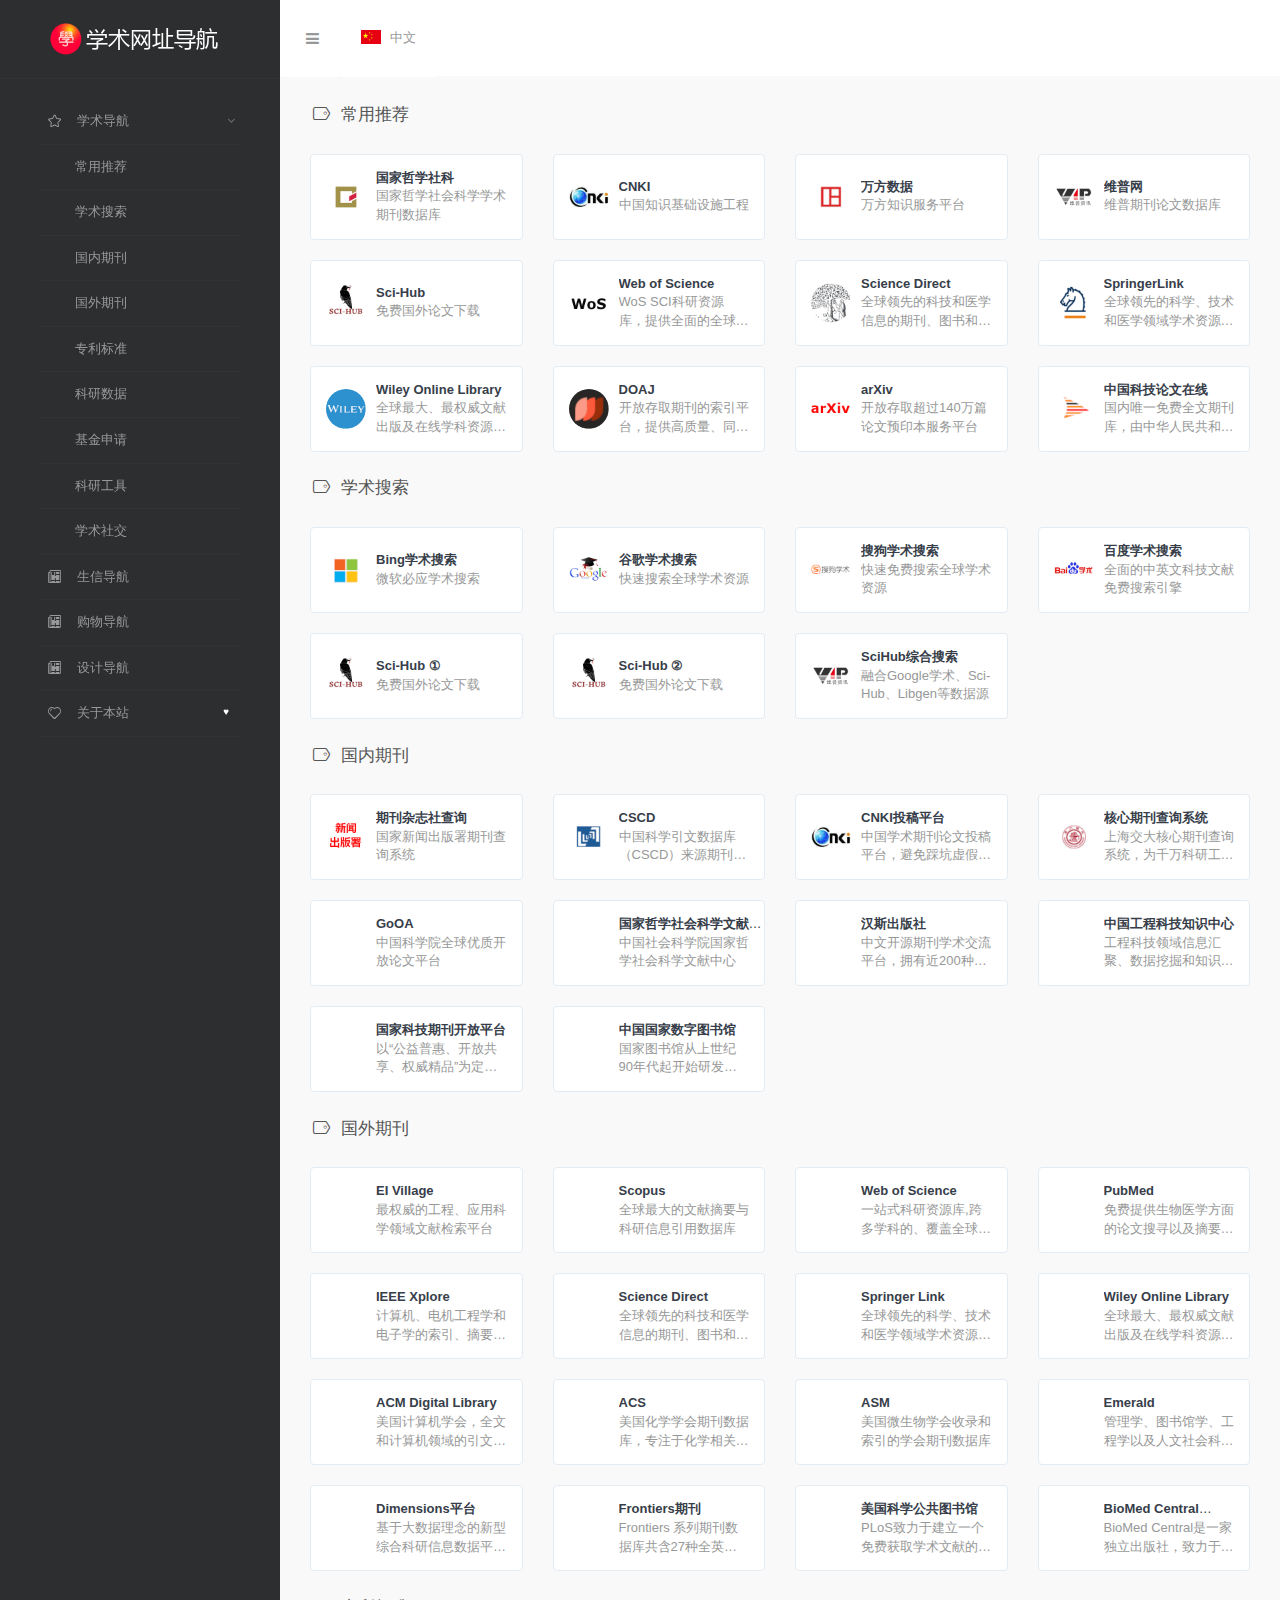
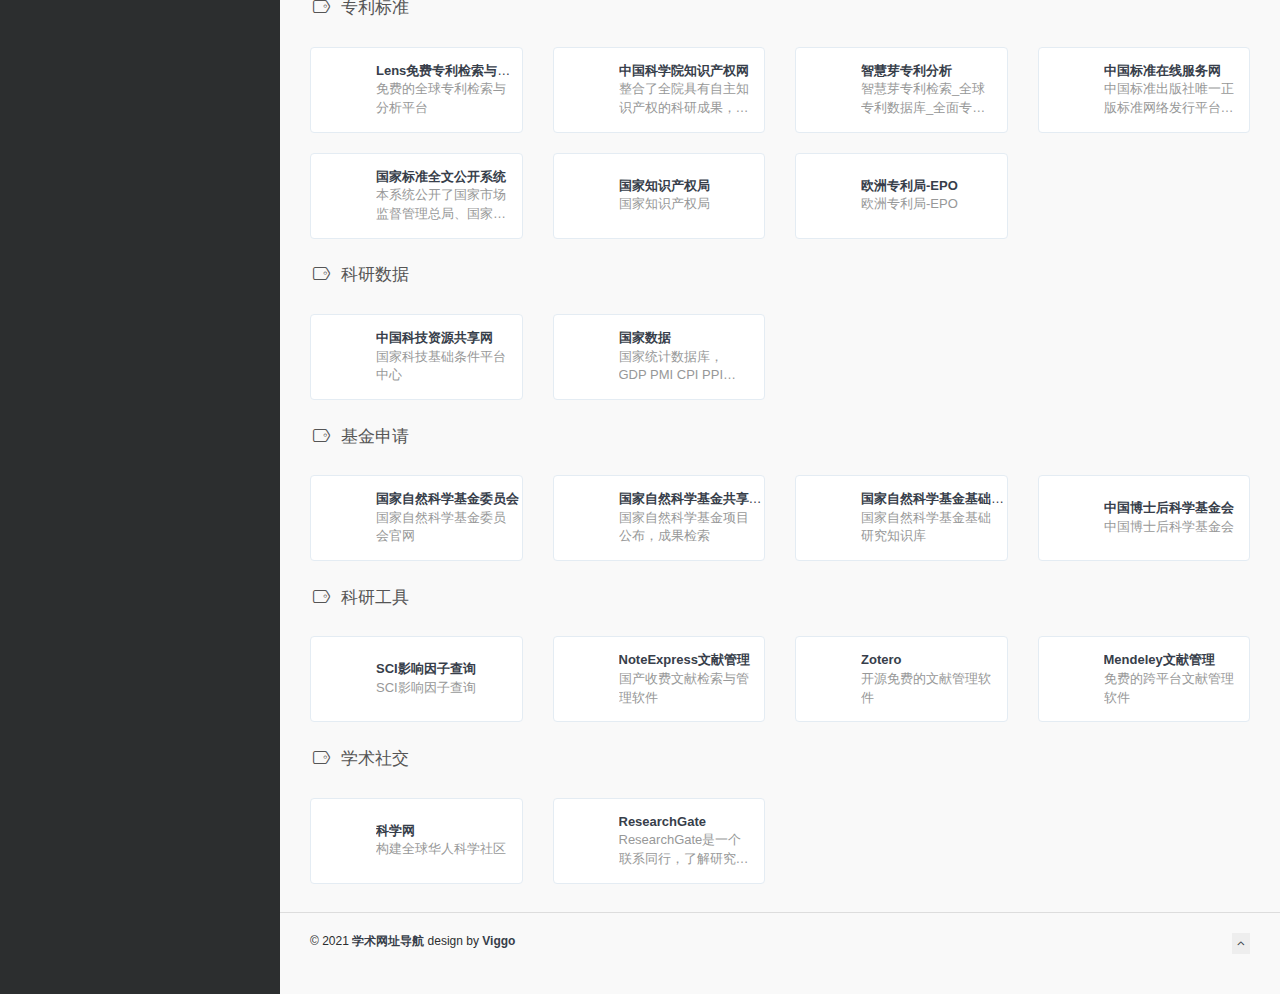
==== commit 643ba12f: "优化入口顺序" ====
--- a/cn/index.html
+++ b/cn/index.html
@@ -426,6 +426,82 @@
             <!-- 学术搜索 -->
             <h4 class="text-gray"><i class="linecons-tag" style="margin-right: 7px;" id="学术搜索"></i>学术搜索</h4>
             <div class="row">
+
+                <div class="col-sm-3">
+                    <div class="xe-widget xe-conversations box2 label-info"
+                        onclick="window.open('https://cn.bing.com/academic', '_blank')" data-toggle="tooltip"
+                        data-placement="bottom" title="" data-original-title="https://cn.bing.com/academic">
+                        <div class="xe-comment-entry">
+                            <a class="xe-user-img">
+                                <img data-src="../assets/images/logos/bingscholar.png" class="lozad img-circle" width="40">
+                            </a>
+                            <div class="xe-comment">
+                                <a href="#" class="xe-user-name overflowClip_1">
+                                    <strong>Bing学术搜索</strong>
+                                </a>
+                                <p class="overflowClip_2">微软必应学术搜索</p>
+                            </div>
+                        </div>
+                    </div>
+                </div>
+                <div class="col-sm-3">
+                    <div class="xe-widget xe-conversations box2 label-info"
+                        onclick="window.open('https://xs2.dailyheadlines.cc/', '_blank')" data-toggle="tooltip"
+                        data-placement="bottom" title="" data-original-title="https://xs2.dailyheadlines.cc/">
+                        <div class="xe-comment-entry">
+                            <a class="xe-user-img">
+                                <img data-src="../assets/images/logos/googlescholar.png" class="lozad img-circle"
+                                    width="40">
+                            </a>
+                            <div class="xe-comment">
+                                <a href="#" class="xe-user-name overflowClip_1">
+                                    <strong>谷歌学术搜索</strong>
+                                </a>
+                                <p class="overflowClip_2">快速搜索全球学术资源</p>
+                            </div>
+                        </div>
+                    </div>
+                </div>
+                <div class="col-sm-3">
+                    <div class="xe-widget xe-conversations box2 label-info"
+                        onclick="window.open('https://scholar.sogou.com/', '_blank')" data-toggle="tooltip"
+                        data-placement="bottom" title="" data-original-title="https://scholar.sogou.com/">
+                        <div class="xe-comment-entry">
+                            <a class="xe-user-img">
+                                <img data-src="../assets/images/logos/sougouxueshu.png" class="lozad img-circle" width="40">
+                            </a>
+                            <span class="label label-info" data-toggle="tooltip" data-placement="left" title=""
+                                data-original-title="Hello I am a Tooltip"></span>
+                            <div class="xe-comment">
+                                <a href="#" class="xe-user-name overflowClip_1">
+                                    <strong>搜狗学术搜索</strong>
+                                </a>
+                                <p class="overflowClip_2">快速免费搜索全球学术资源</p>
+                            </div>
+                        </div>
+                    </div>
+                </div>
+                <div class="col-sm-3">
+                    <div class="xe-widget xe-conversations box2 label-info"
+                        onclick="window.open('https://xueshu.baidu.com/', '_blank')" data-toggle="tooltip"
+                        data-placement="bottom" title="" data-original-title="https://xueshu.baidu.com/">
+                        <div class="xe-comment-entry">
+                            <a class="xe-user-img">
+                                <img data-src="../assets/images/logos/baiduxueshu.png" class="lozad img-circle" width="40">
+                            </a>
+                            <span class="label label-info" data-toggle="tooltip" data-placement="left" title=""
+                                data-original-title="全面的中英文科技文献免费搜索引擎"></span>
+                            <div class="xe-comment">
+                                <a href="#" class="xe-user-name overflowClip_1">
+                                    <strong>百度学术搜索</strong>
+                                </a>
+                                <p class="overflowClip_2">全面的中英文科技文献免费搜索引擎</p>
+                            </div>
+                        </div>
+                    </div>
+                </div>
+            </div>
+            <div class="row">
                 <div class="col-sm-3">
                     <div class="xe-widget xe-conversations box2 label-info"
                         onclick="window.open('https://sci-hub.se/', '_blank')" data-toggle="tooltip"
@@ -462,43 +538,6 @@
                 </div>
                 <div class="col-sm-3">
                     <div class="xe-widget xe-conversations box2 label-info"
-                        onclick="window.open('https://cn.bing.com/academic', '_blank')" data-toggle="tooltip"
-                        data-placement="bottom" title="" data-original-title="https://cn.bing.com/academic">
-                        <div class="xe-comment-entry">
-                            <a class="xe-user-img">
-                                <img data-src="../assets/images/logos/bingscholar.png" class="lozad img-circle" width="40">
-                            </a>
-                            <div class="xe-comment">
-                                <a href="#" class="xe-user-name overflowClip_1">
-                                    <strong>Bing学术搜索</strong>
-                                </a>
-                                <p class="overflowClip_2">微软必应学术搜索</p>
-                            </div>
-                        </div>
-                    </div>
-                </div>
-                <div class="col-sm-3">
-                    <div class="xe-widget xe-conversations box2 label-info"
-                        onclick="window.open('https://xs2.dailyheadlines.cc/', '_blank')" data-toggle="tooltip"
-                        data-placement="bottom" title="" data-original-title="https://xs2.dailyheadlines.cc/">
-                        <div class="xe-comment-entry">
-                            <a class="xe-user-img">
-                                <img data-src="../assets/images/logos/googlescholar.png" class="lozad img-circle"
-                                    width="40">
-                            </a>
-                            <div class="xe-comment">
-                                <a href="#" class="xe-user-name overflowClip_1">
-                                    <strong>谷歌学术搜索</strong>
-                                </a>
-                                <p class="overflowClip_2">快速搜索全球学术资源</p>
-                            </div>
-                        </div>
-                    </div>
-                </div>
-            </div>
-            <div class="row">
-                <div class="col-sm-3">
-                    <div class="xe-widget xe-conversations box2 label-info"
                         onclick="window.open('https://sci-hub.org.cn/', '_blank')" data-toggle="tooltip"
                         data-placement="bottom" title="" data-original-title="https://sci-hub.org.cn/">
                         <div class="xe-comment-entry">
@@ -514,44 +553,7 @@
                         </div>
                     </div>
                 </div>
-                <div class="col-sm-3">
-                    <div class="xe-widget xe-conversations box2 label-info"
-                        onclick="window.open('https://scholar.sogou.com/', '_blank')" data-toggle="tooltip"
-                        data-placement="bottom" title="" data-original-title="https://scholar.sogou.com/">
-                        <div class="xe-comment-entry">
-                            <a class="xe-user-img">
-                                <img data-src="../assets/images/logos/sougouxueshu.png" class="lozad img-circle" width="40">
-                            </a>
-                            <span class="label label-info" data-toggle="tooltip" data-placement="left" title=""
-                                data-original-title="Hello I am a Tooltip"></span>
-                            <div class="xe-comment">
-                                <a href="#" class="xe-user-name overflowClip_1">
-                                    <strong>搜狗学术搜索</strong>
-                                </a>
-                                <p class="overflowClip_2">快速免费搜索全球学术资源</p>
-                            </div>
-                        </div>
-                    </div>
-                </div>
-                <div class="col-sm-3">
-                    <div class="xe-widget xe-conversations box2 label-info"
-                        onclick="window.open('https://xueshu.baidu.com/', '_blank')" data-toggle="tooltip"
-                        data-placement="bottom" title="" data-original-title="https://xueshu.baidu.com/">
-                        <div class="xe-comment-entry">
-                            <a class="xe-user-img">
-                                <img data-src="../assets/images/logos/baiduxueshu.png" class="lozad img-circle" width="40">
-                            </a>
-                            <span class="label label-info" data-toggle="tooltip" data-placement="left" title=""
-                                data-original-title="全面的中英文科技文献免费搜索引擎"></span>
-                            <div class="xe-comment">
-                                <a href="#" class="xe-user-name overflowClip_1">
-                                    <strong>百度学术搜索</strong>
-                                </a>
-                                <p class="overflowClip_2">全面的中英文科技文献免费搜索引擎</p>
-                            </div>
-                        </div>
-                    </div>
-                </div>
+
             </div>
             <br />
             <!-- END 学术搜索 -->
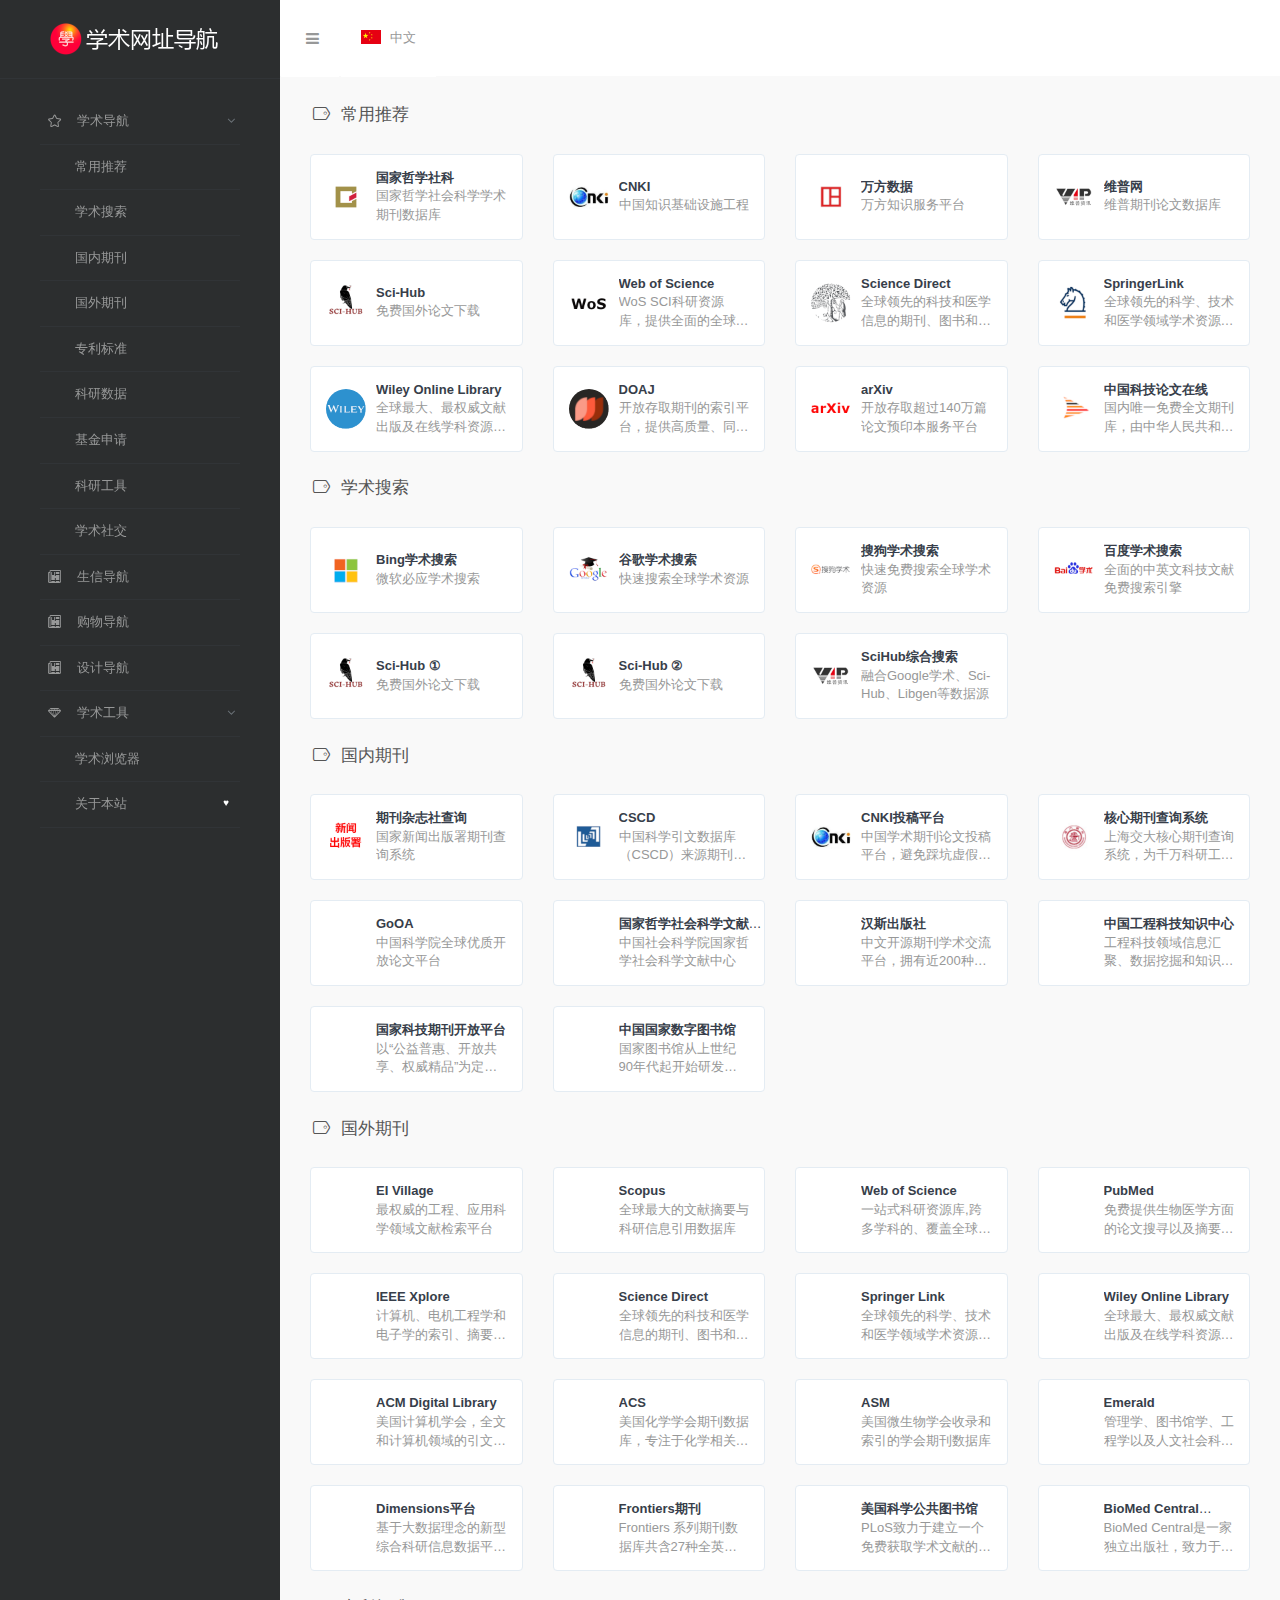
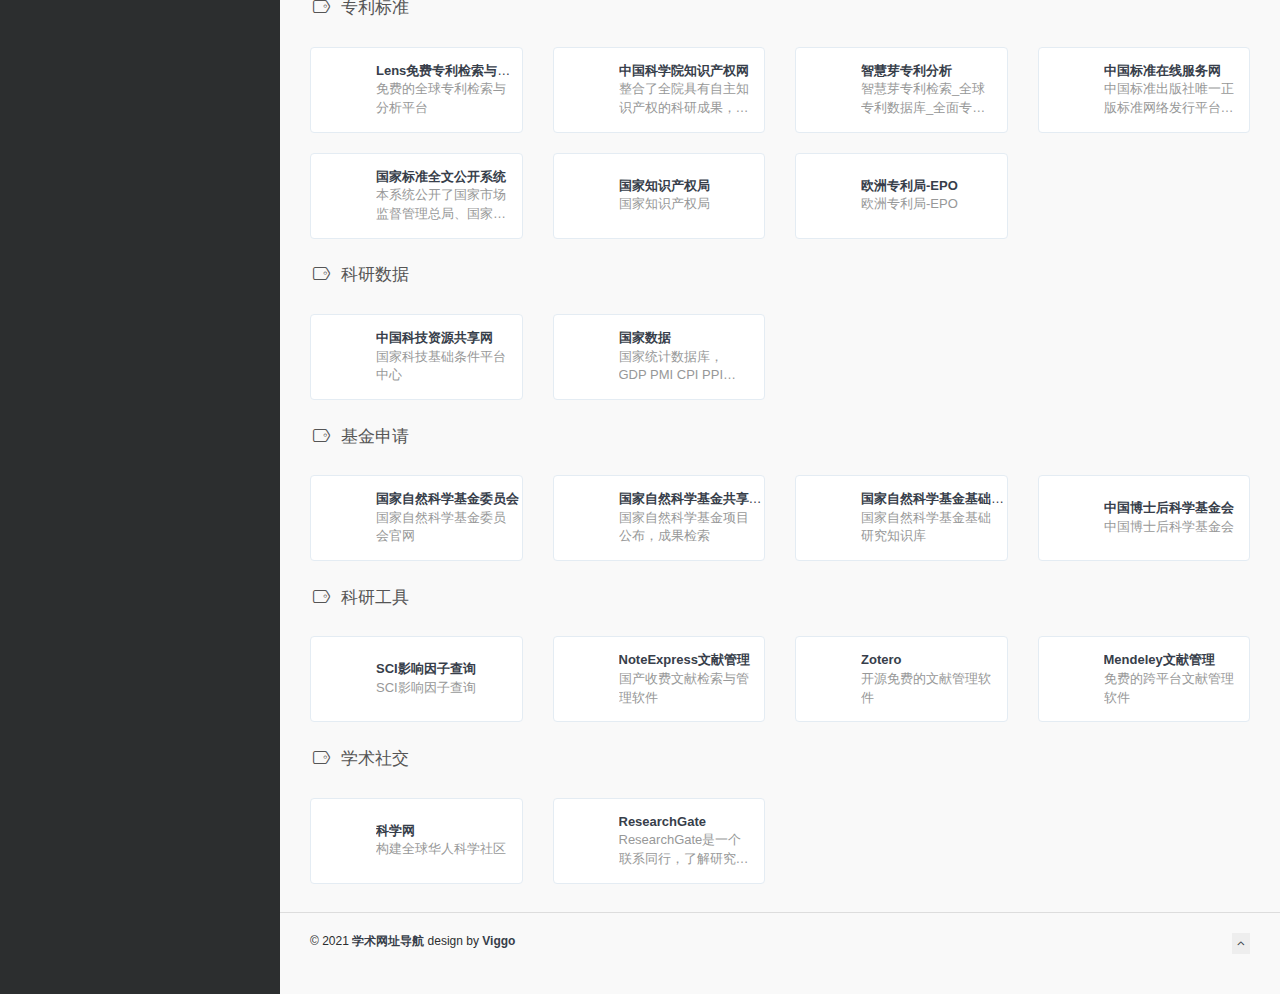
==== commit 7e6d30be: "增加学术浏览器下载地址" ====
--- a/cn/index.html
+++ b/cn/index.html
@@ -6,7 +6,7 @@
         var _hmt = _hmt || [];
         (function () {
             var hm = document.createElement("script");
-            hm.src = "https://hm.baidu.com/hm.js?080a141f1aa9b37f6c376614f531f5ce";
+            hm.src = "https://hm.baidu.com/hm.js?fa760b0aeb8d826e8e03558d7c9f1e66";
             var s = document.getElementsByTagName("script")[0];
             s.parentNode.insertBefore(hm, s);
         })();
@@ -145,12 +145,24 @@
                             <span class="title">设计导航</span>
                         </a>
                     </li>
-                    <li>
-                        <a href="about.html">
-                            <i class="linecons-heart"></i>
-                            <span class="tooltip-blue">关于本站</span>
-                            <span class="label label-Primary pull-right hidden-collapsed">♥︎</span>
+                    <li class="has-sub expanded">
+                        <a>
+                            <i class="linecons-diamond"></i>
+                            <span class="title">学术工具</span>
                         </a>
+                        <ul style="display: block;">
+                            <li>
+                                <a href="http://b.jisuiketang.com/">
+                                    <span class="title">学术浏览器</span>
+                                </a>
+                            </li>
+                            <li>
+                                <a href="about.html">
+                                    <span class="title">关于本站</span>
+                                    <span class="label label-Primary pull-right hidden-collapsed">♥︎</span>
+                                </a>
+                            </li>
+                        </ul>
                     </li>
                     <!-- <div class="submit-tag">
                         <a href="about.html">
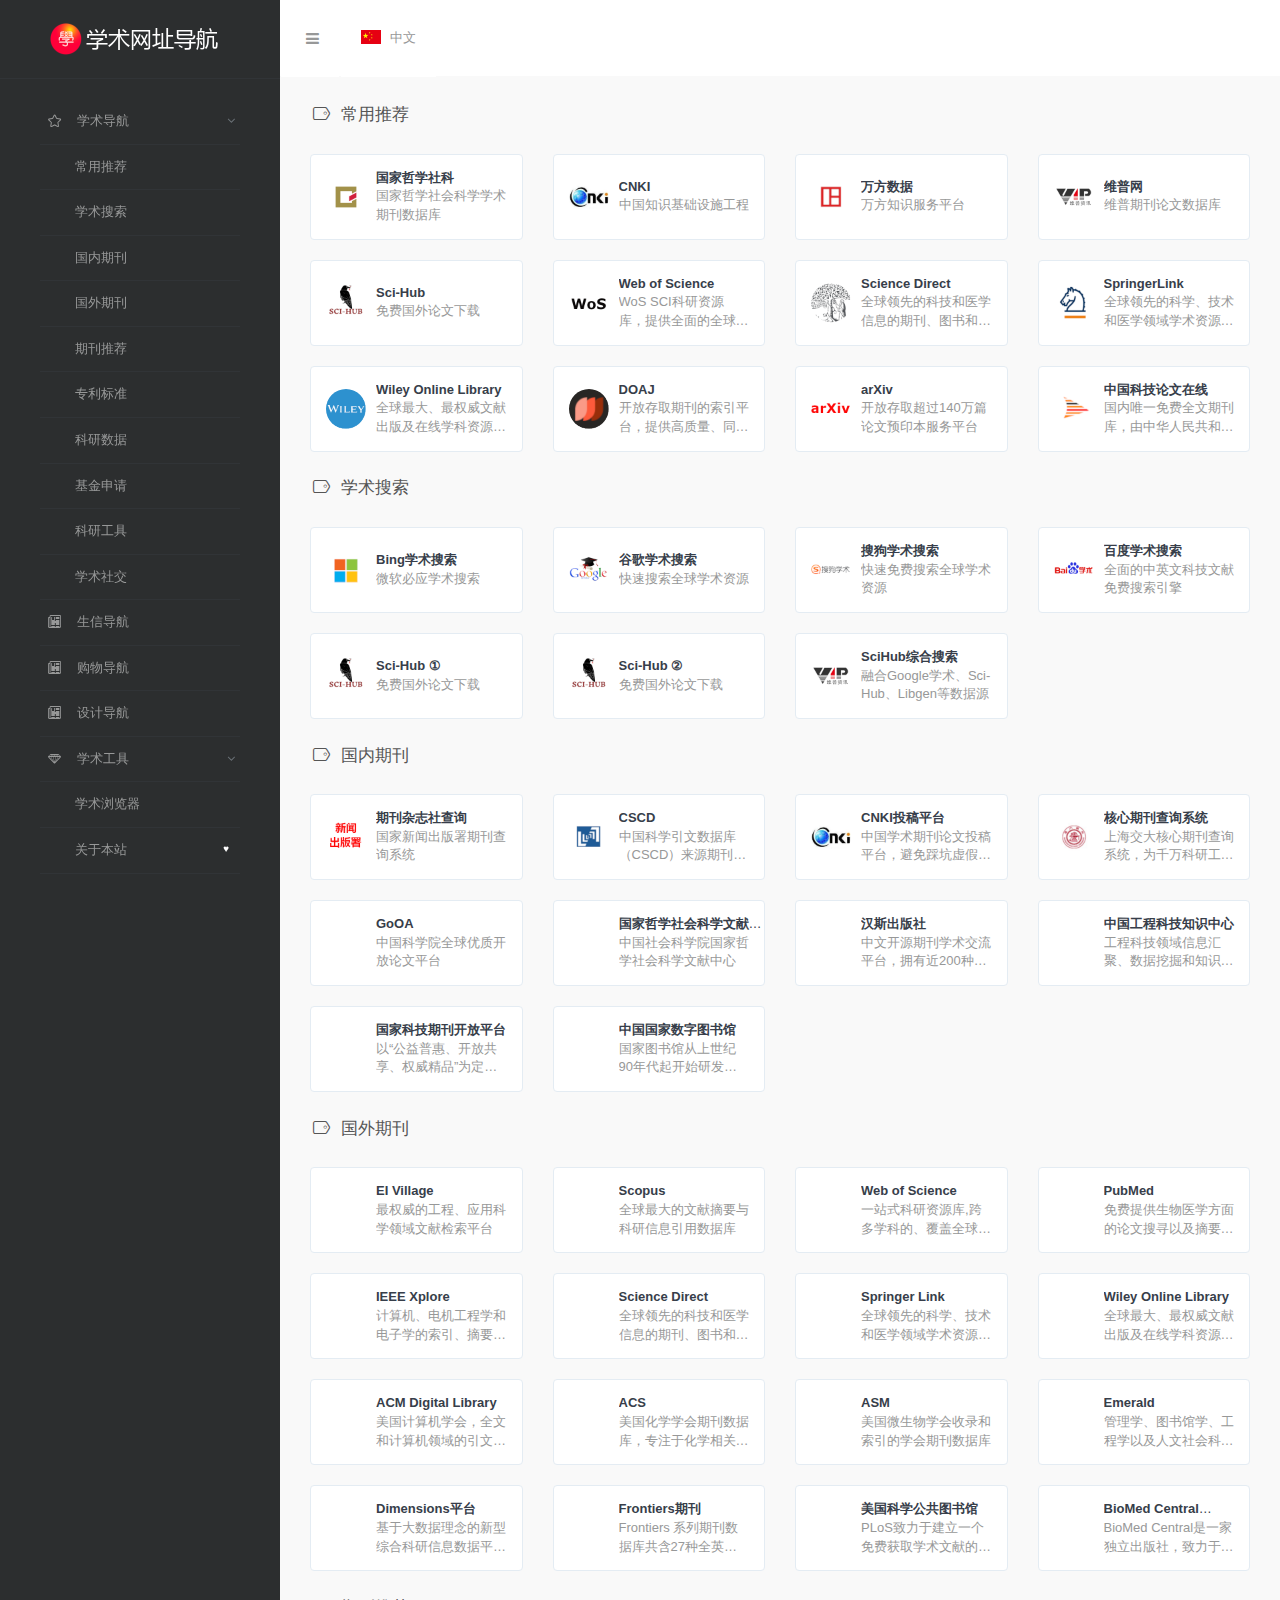
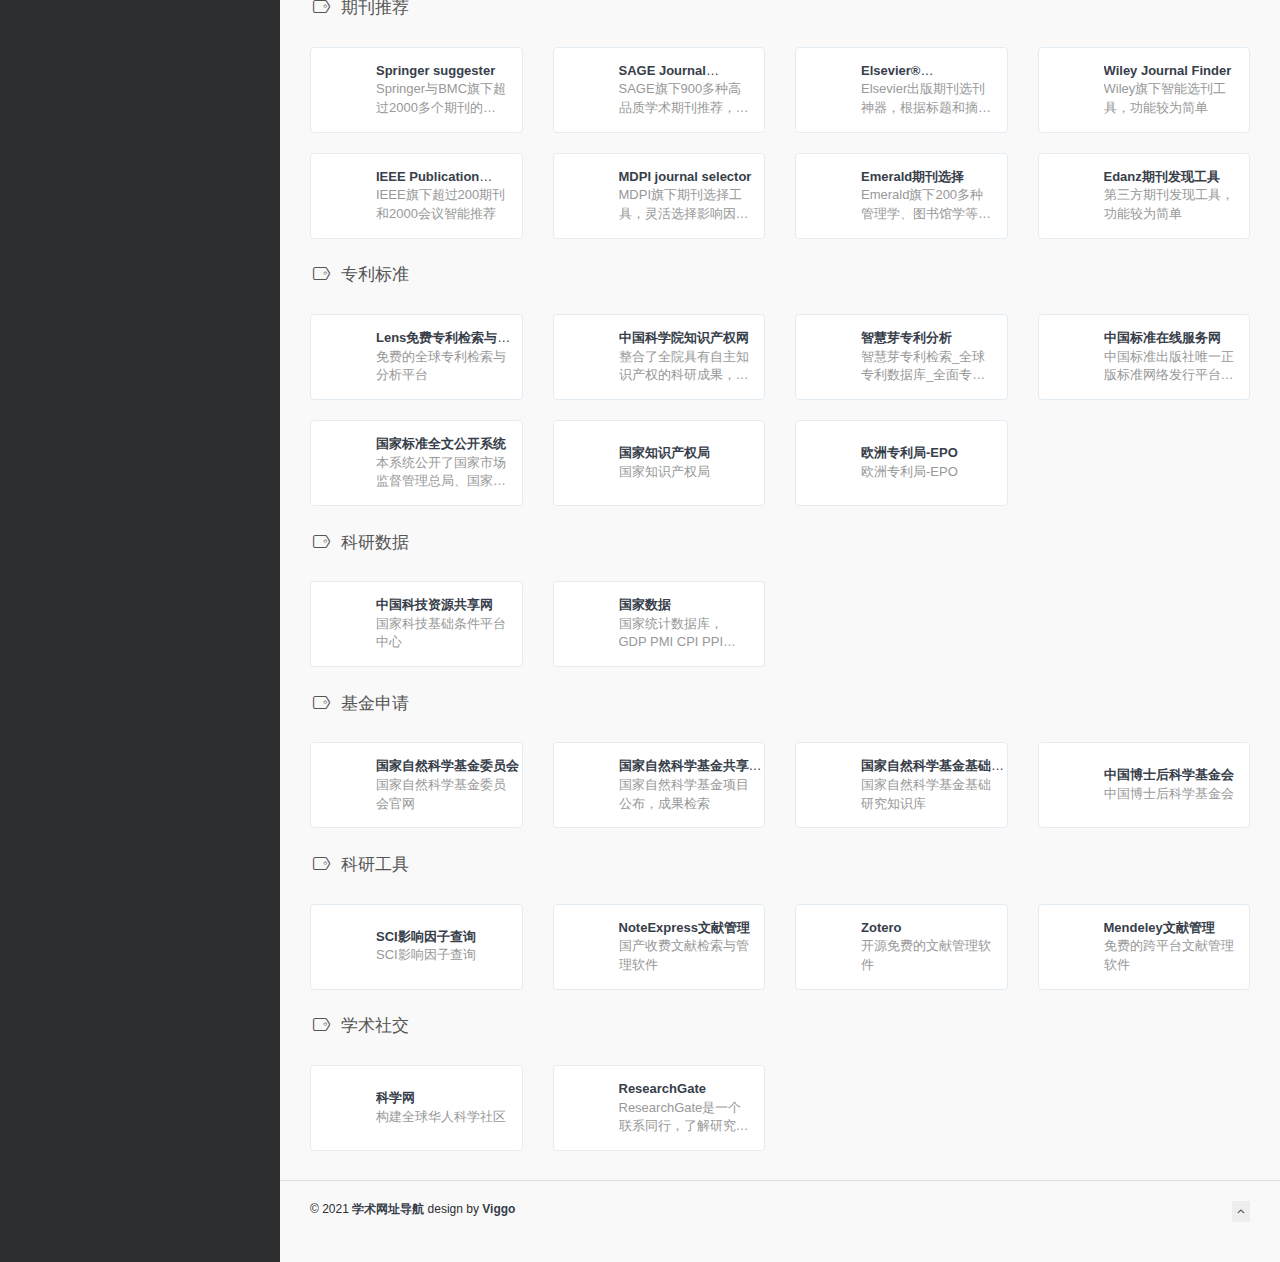
==== commit 5ed5e706: "增加期刊选择工具" ====
--- a/cn/index.html
+++ b/cn/index.html
@@ -17,8 +17,8 @@
     <meta name="author" content="viggo" />
     <title>学术网址导航</title>
     <meta name="keywords"
-        content="科研学术导航,汇集文献检索、期刊发表、论文下载、专利检索，免费下载中外文文献、电子图书、专利等，为广大科研人员在学术道路上提供方便快捷的服务,start.jisuiketang.com">
-    <meta name="description" content="收集国内外科研学术网站、期刊官网、数据库等。start.jisuiketang.com">
+        content="科研导航,学术导航,汇集文献检索,期刊发表,论文下载,专利检索,免费下载,中外文文献,电子图书,专利,start.jisuiketang.com">
+    <meta name="description" content="学术导航收集国内外科研学术网站、文献检索、期刊发表、论文下载、专利检索、期刊官网、数据库等，为广大科研人员在学术道路上提供方便快捷的服务。start.jisuiketang.com">
     <link rel="shortcut icon" href="../assets/images/favicon.png">
     <link rel="stylesheet" href="../assets/css/fonts/linecons/css/linecons.css">
     <link rel="stylesheet" href="../assets/css/fonts/fontawesome/css/font-awesome.min.css">
@@ -38,7 +38,7 @@
     <meta property="og:url" content="http://start.jisuiketang.com/">
     <meta property="og:title" content="学术网站导航 - Best friend of Academic">
     <meta property="og:description"
-        content="科研学术导航,汇集文献检索、期刊发表、论文下载、专利检索，免费下载中外文文献、电子图书、专利等，为广大科研人员在学术道路上提供方便快捷的服务,start.jisuiketang.com">
+        content="科研导航,学术导航,汇集文献检索,期刊发表,论文下载,专利检索,免费下载中外文文献,电子图书,专利等,为广大科研人员在学术道路上提供方便快捷的服务,start.jisuiketang.com">
     <meta property="og:image" content="http://start.jisuiketang.com/assets/images/webstack_banner_cn.png">
     <meta property="og:site_name" content="学术网站导航 - Best friend of Academic">
     <!-- / Twitter Cards -->
@@ -98,6 +98,11 @@
                             <li>
                                 <a href="#国外期刊" class="smooth">
                                     <span class="title">国外期刊</span>
+                                </a>
+                            </li>
+                            <li>
+                                <a href="#期刊推荐" class="smooth">
+                                    <span class="title">期刊推荐</span>
                                 </a>
                             </li>
                             <li>
@@ -458,8 +463,8 @@
                 </div>
                 <div class="col-sm-3">
                     <div class="xe-widget xe-conversations box2 label-info"
-                        onclick="window.open('https://xs2.dailyheadlines.cc/', '_blank')" data-toggle="tooltip"
-                        data-placement="bottom" title="" data-original-title="https://xs2.dailyheadlines.cc/">
+                        onclick="window.open('http://so.hiqq.com.cn/', '_blank')" data-toggle="tooltip"
+                        data-placement="bottom" title="" data-original-title="http://so.hiqq.com.cn/">
                         <div class="xe-comment-entry">
                             <a class="xe-user-img">
                                 <img data-src="../assets/images/logos/googlescholar.png" class="lozad img-circle"
@@ -1067,6 +1072,152 @@
             </div>
             <br />
             <!-- END 国外期刊 -->
+            <!-- 期刊推荐 -->
+            <h4 class="text-gray"><i class="linecons-tag" style="margin-right: 7px;" id="期刊推荐"></i>期刊推荐</h4>
+            <div class="row">
+                <div class="col-sm-3">
+                    <div class="xe-widget xe-conversations box2 label-info"
+                        onclick="window.open('https://journalsuggester.springer.com/', '_blank')" data-toggle="tooltip"
+                        data-placement="bottom" title="" data-original-title="https://journalsuggester.springer.com/">
+                        <div class="xe-comment-entry">
+                            <a class="xe-user-img">
+                                <img data-src="../assets/images/logos/springerlink.png" class="lozad img-circle" width="40">
+                            </a>
+                            <div class="xe-comment">
+                                <a href="#" class="xe-user-name overflowClip_1">
+                                    <strong>Springer suggester</strong>
+                                </a>
+                                <p class="overflowClip_2">Springer与BMC旗下超过2000多个期刊的个性化推荐，涉及人文、自然、医药等多学科</p>
+                            </div>
+                        </div>
+                    </div>
+                </div>
+                <div class="col-sm-3">
+                    <div class="xe-widget xe-conversations box2 label-info"
+                        onclick="window.open('https://journal-recommender.sagepub.com/', '_blank')" data-toggle="tooltip"
+                        data-placement="bottom" title="" data-original-title="https://journal-recommender.sagepub.com/">
+                        <div class="xe-comment-entry">
+                            <a class="xe-user-img">
+                                <img data-src="../assets/images/logos/sagelogo.png" class="lozad img-circle" width="40">
+                            </a>
+                            <div class="xe-comment">
+                                <a href="#" class="xe-user-name overflowClip_1">
+                                    <strong>SAGE Journal Recommender</strong>
+                                </a>
+                                <p class="overflowClip_2">SAGE旗下900多种高品质学术期刊推荐，涉及教育学、心理学、社会学等以及生命科学。</p>
+                            </div>
+                        </div>
+                    </div>
+                </div>
+                <div class="col-sm-3">
+                    <div class="xe-widget xe-conversations box2 label-info"
+                        onclick="window.open('https://journalfinder.elsevier.com/', '_blank')" data-toggle="tooltip"
+                        data-placement="bottom" title="" data-original-title="https://journalfinder.elsevier.com/">
+                        <div class="xe-comment-entry">
+                            <a class="xe-user-img">
+                                <img data-src="../assets/images/logos/sciencedirect.png" class="lozad img-circle"
+                                    width="40">
+                            </a>
+                            <div class="xe-comment">
+                                <a href="#" class="xe-user-name overflowClip_1">
+                                    <strong>Elsevier® JournalFinder</strong>
+                                </a>
+                                <p class="overflowClip_2">Elsevier出版期刊选刊神器，根据标题和摘要自动匹配，信息丰富</p>
+                            </div>
+                        </div>
+                    </div>
+                </div>
+                <div class="col-sm-3">
+                    <div class="xe-widget xe-conversations box2 label-info"
+                        onclick="window.open('https://journalfinder.wiley.com', '_blank')" data-toggle="tooltip"
+                        data-placement="bottom" title="" data-original-title="https://journalfinder.wiley.com">
+                        <div class="xe-comment-entry">
+                            <a class="xe-user-img">
+                                <img data-src="../assets/images/logos/wileyonline.png" class="lozad img-circle" width="40">
+                            </a>
+                            <div class="xe-comment">
+                                <a href="#" class="xe-user-name overflowClip_1">
+                                    <strong>Wiley Journal Finder</strong>
+                                </a>
+                                <p class="overflowClip_2">Wiley旗下智能选刊工具，功能较为简单</p>
+                            </div>
+                        </div>
+                    </div>
+                </div>
+            </div>
+            <div class="row">
+                <div class="col-sm-3">
+                    <div class="xe-widget xe-conversations box2 label-info"
+                        onclick="window.open('https://publication-recommender.ieee.org/home', '_blank')" data-toggle="tooltip"
+                        data-placement="bottom" title="" data-original-title="https://publication-recommender.ieee.org/home">
+                        <div class="xe-comment-entry">
+                            <a class="xe-user-img">
+                                <img data-src="../assets/images/logos/ieee.png" class="lozad img-circle" width="40">
+                            </a>
+                            <div class="xe-comment">
+                                <a href="#" class="xe-user-name overflowClip_1">
+                                    <strong>IEEE Publication Recommender</strong>
+                                </a>
+                                <p class="overflowClip_2">IEEE旗下超过200期刊和2000会议智能推荐</p>
+                            </div>
+                        </div>
+                    </div>
+                </div>
+                <div class="col-sm-3">
+                    <div class="xe-widget xe-conversations box2 label-info"
+                        onclick="window.open('https://www.mdpi.com/about/journalselector', '_blank')" data-toggle="tooltip"
+                        data-placement="bottom" title="" data-original-title="https://www.mdpi.com/about/journalselector">
+                        <div class="xe-comment-entry">
+                            <a class="xe-user-img">
+                                <img data-src="../assets/images/logos/mdpi.svg" class="lozad img-circle" width="40">
+                            </a>
+                            <div class="xe-comment">
+                                <a href="#" class="xe-user-name overflowClip_1">
+                                    <strong>MDPI journal selector</strong>
+                                </a>
+                                <p class="overflowClip_2">MDPI旗下期刊选择工具，灵活选择影响因子、文章处理费、数据库收录情况等。</p>
+                            </div>
+                        </div>
+                    </div>
+                </div>
+                <div class="col-sm-3">
+                    <div class="xe-widget xe-conversations box2 label-info"
+                        onclick="window.open('https://www.emeraldgrouppublishing.com/publish-with-us/publish-in-a-journal/find-a-journal', '_blank')" data-toggle="tooltip"
+                        data-placement="bottom" title="" data-original-title="https://www.emeraldgrouppublishing.com/publish-with-us/publish-in-a-journal/find-a-journal">
+                        <div class="xe-comment-entry">
+                            <a class="xe-user-img">
+                                <img data-src="../assets/images/logos/emerald.png" class="lozad img-circle"
+                                    width="40">
+                            </a>
+                            <div class="xe-comment">
+                                <a href="#" class="xe-user-name overflowClip_1">
+                                    <strong>Emerald期刊选择</strong>
+                                </a>
+                                <p class="overflowClip_2">Emerald旗下200多种管理学、图书馆学等专业期刊选择工具</p>
+                            </div>
+                        </div>
+                    </div>
+                </div>
+                <div class="col-sm-3">
+                    <div class="xe-widget xe-conversations box2 label-info"
+                        onclick="window.open('https://www.edanz.com/journal-selector', '_blank')" data-toggle="tooltip"
+                        data-placement="bottom" title="" data-original-title="https://www.edanz.com/journal-selector">
+                        <div class="xe-comment-entry">
+                            <a class="xe-user-img">
+                                <img data-src="../assets/images/logos/edanz.png" class="lozad img-circle" width="40">
+                            </a>
+                            <div class="xe-comment">
+                                <a href="#" class="xe-user-name overflowClip_1">
+                                    <strong>Edanz期刊发现工具</strong>
+                                </a>
+                                <p class="overflowClip_2">第三方期刊发现工具，功能较为简单</p>
+                            </div>
+                        </div>
+                    </div>
+                </div>
+            </div>
+            <br />
+            <!-- END 期刊推荐 -->
             <!-- 专利标准 -->
             <h4 class="text-gray"><i class="linecons-tag" style="margin-right: 7px;" id="专利标准"></i>专利标准</h4>
             <div class="row">
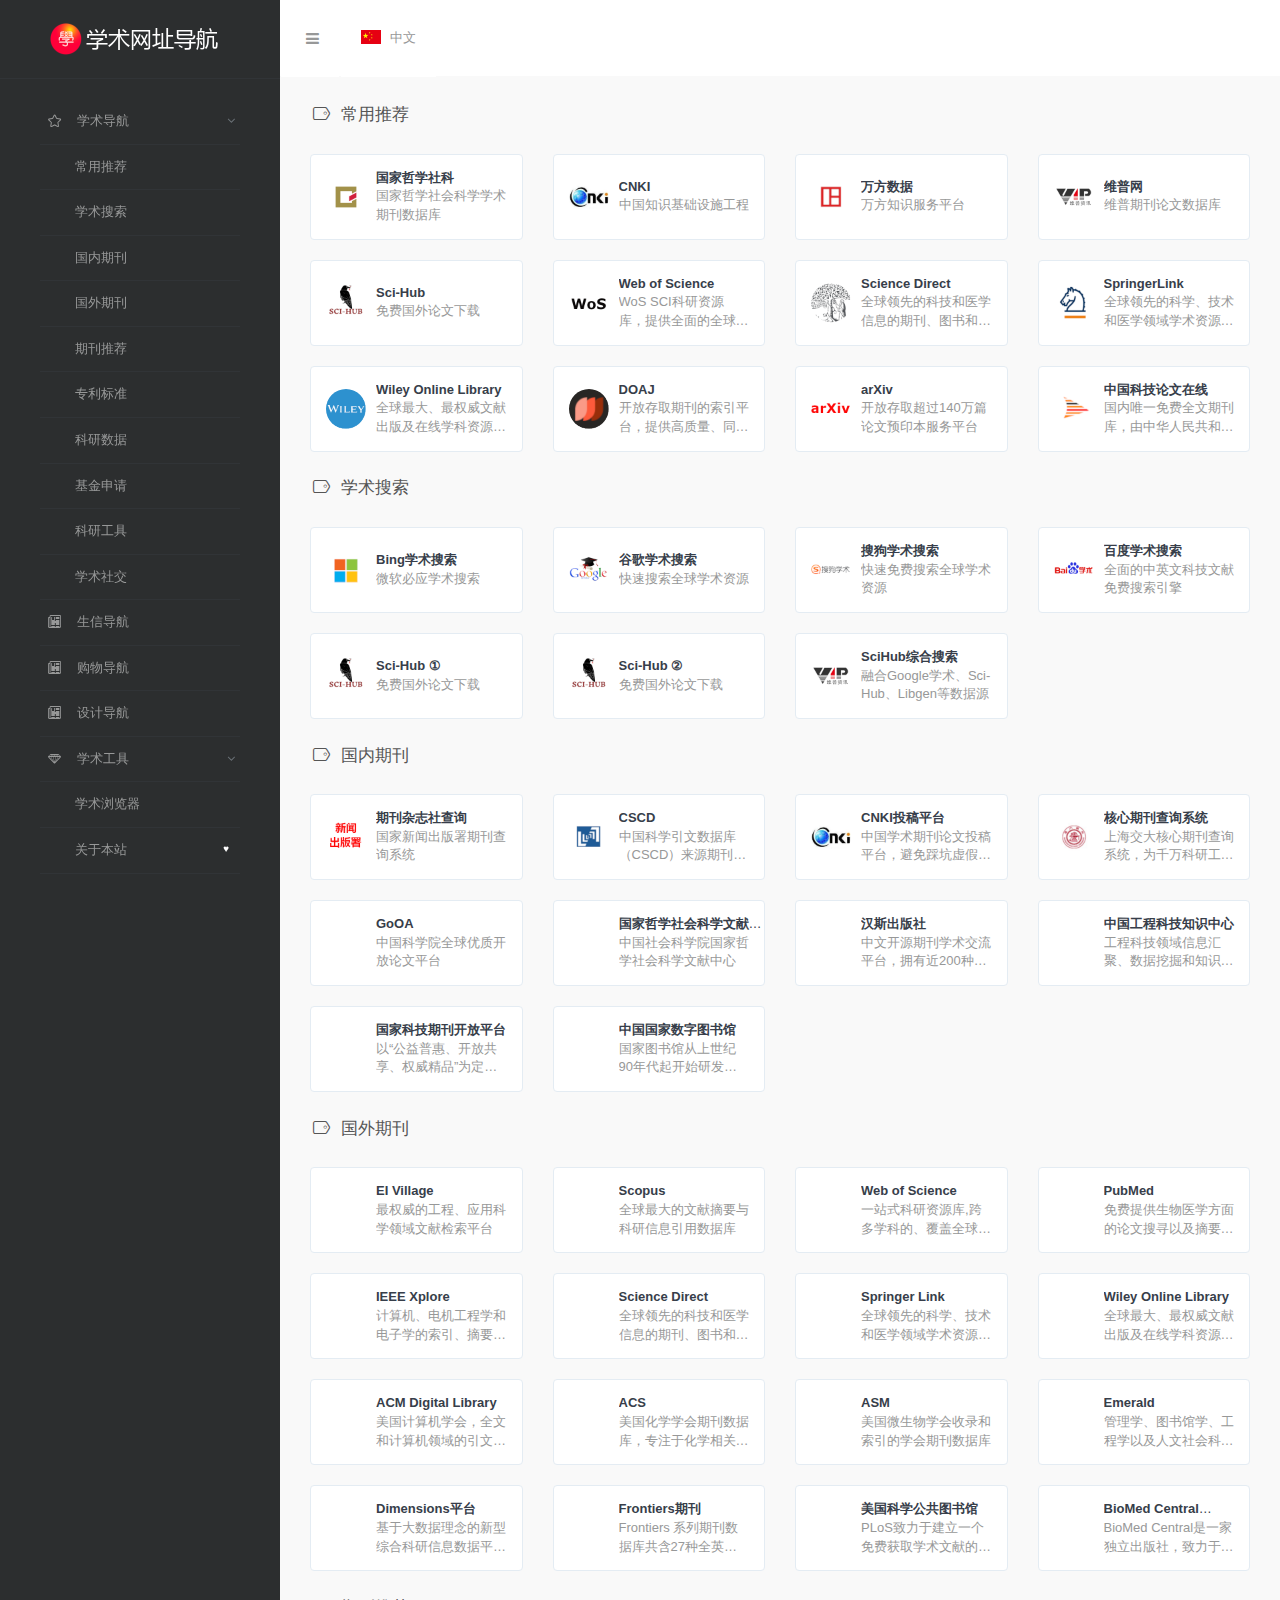
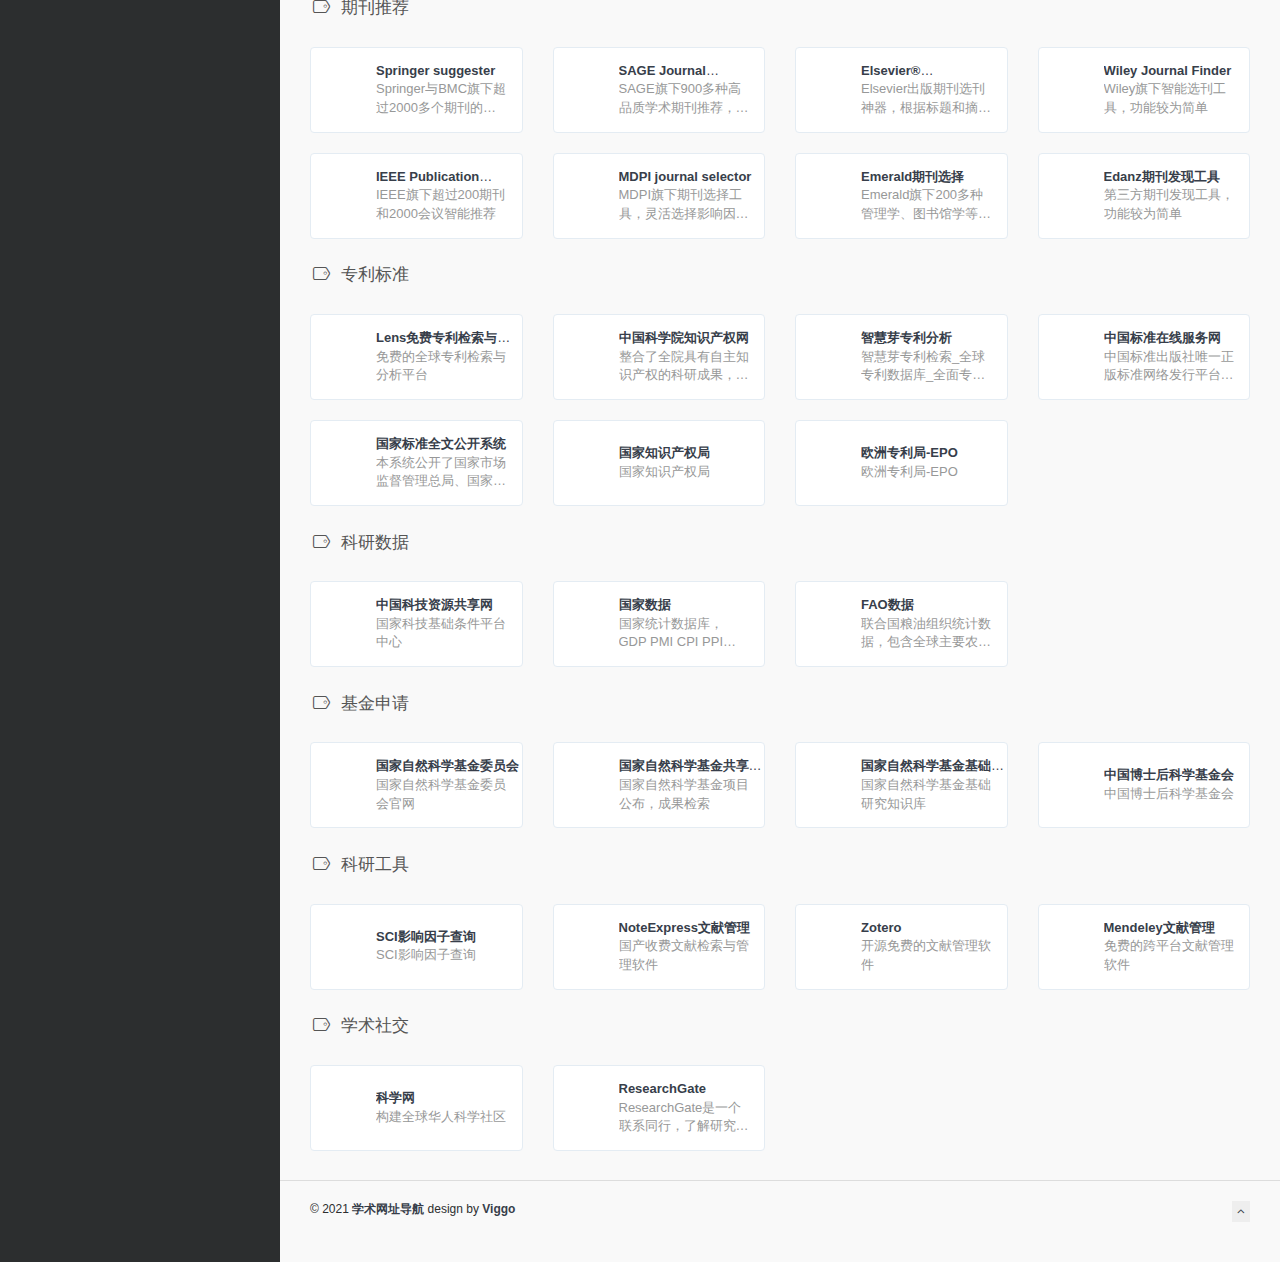
==== commit bdc3626e: "增加FAO数据" ====
--- a/cn/index.html
+++ b/cn/index.html
@@ -1381,6 +1381,23 @@
                                     <strong>国家数据</strong>
                                 </a>
                                 <p class="overflowClip_2">国家统计数据库，GDP PMI CPI PPI，大中城市房价</p>
+                            </div>
+                        </div>
+                    </div>
+                </div>
+                <div class="col-sm-3">
+                    <div class="xe-widget xe-conversations box2 label-info"
+                        onclick="window.open('https://www.fao.org/faostat/en/#data', '_blank')" data-toggle="tooltip"
+                        data-placement="bottom" title="" data-original-title="https://www.fao.org/faostat/en/#data">
+                        <div class="xe-comment-entry">
+                            <a class="xe-user-img">
+                                <img data-src="../assets/images/logos/fao-un.svg" class="lozad img-circle" width="40">
+                            </a>
+                            <div class="xe-comment">
+                                <a href="#" class="xe-user-name overflowClip_1">
+                                    <strong>FAO数据</strong>
+                                </a>
+                                <p class="overflowClip_2">联合国粮油组织统计数据，包含全球主要农作物、畜牧、价格等数据。</p>
                             </div>
                         </div>
                     </div>
